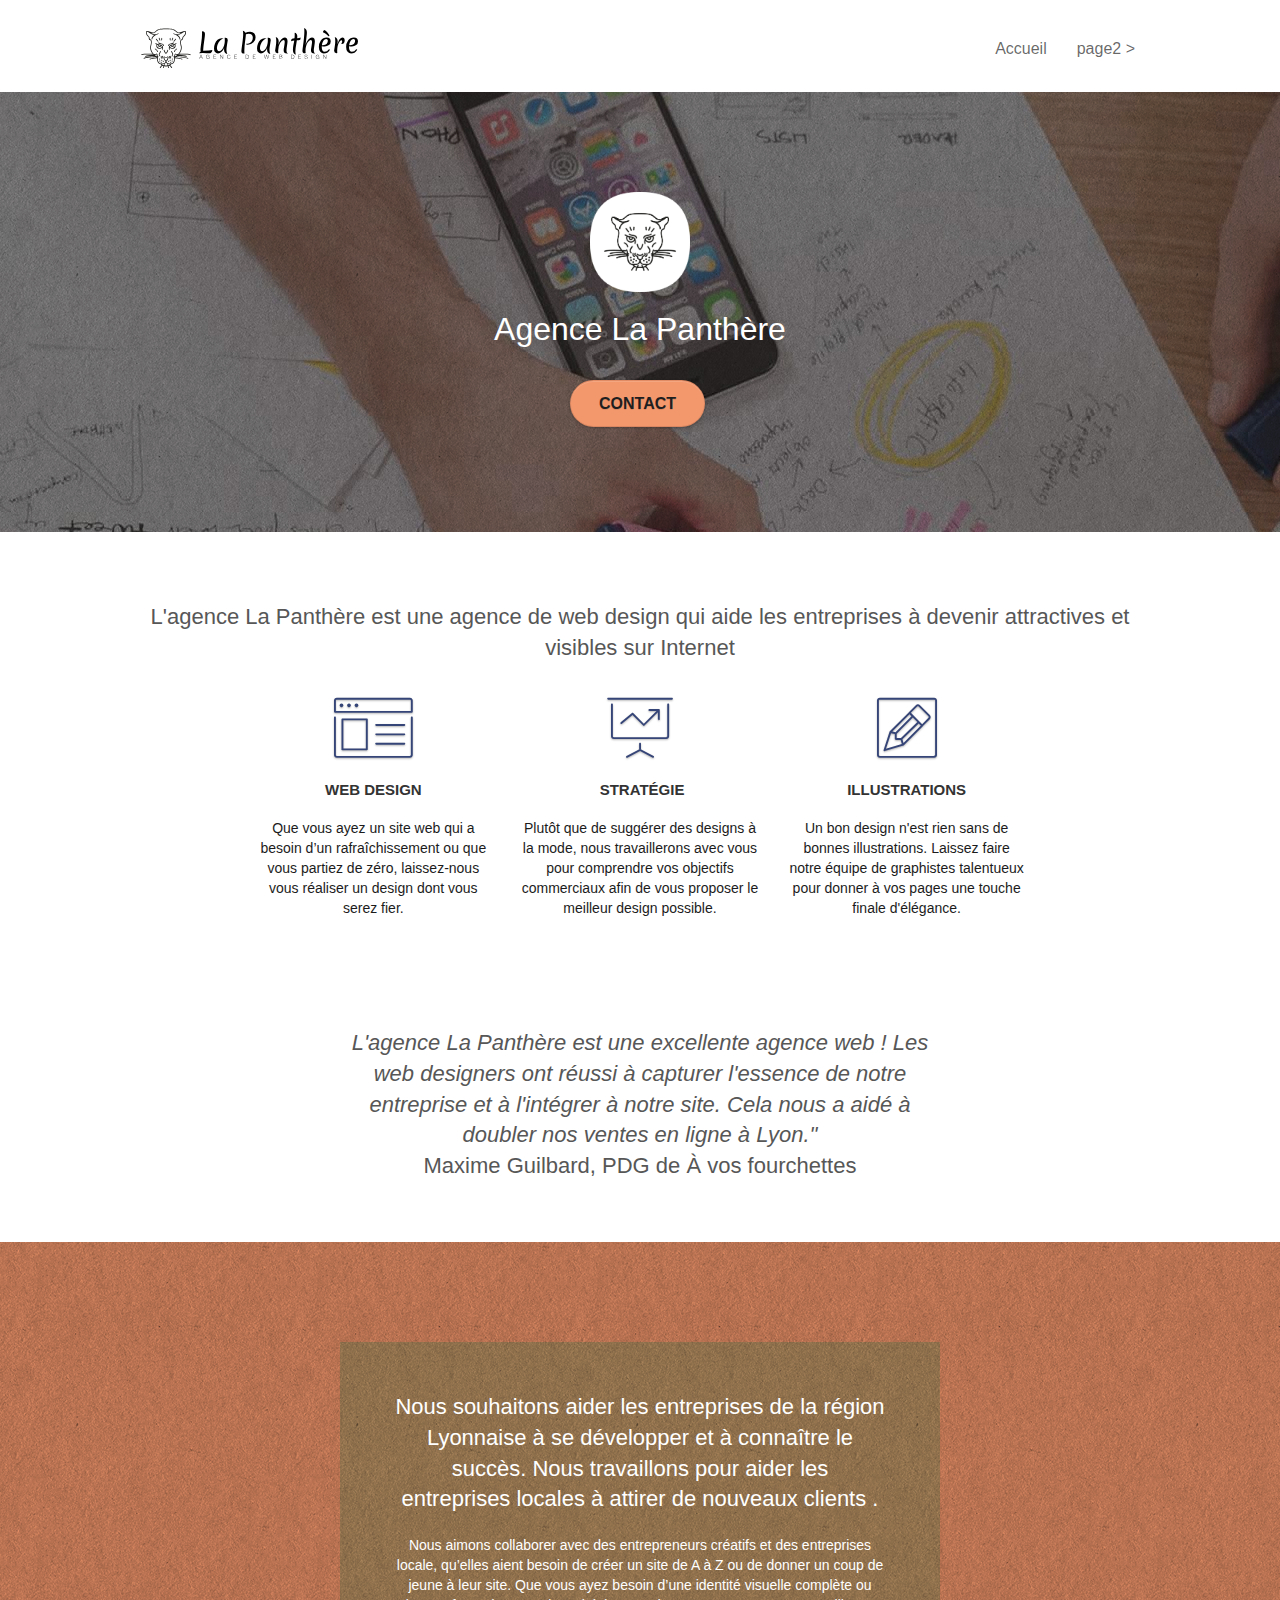
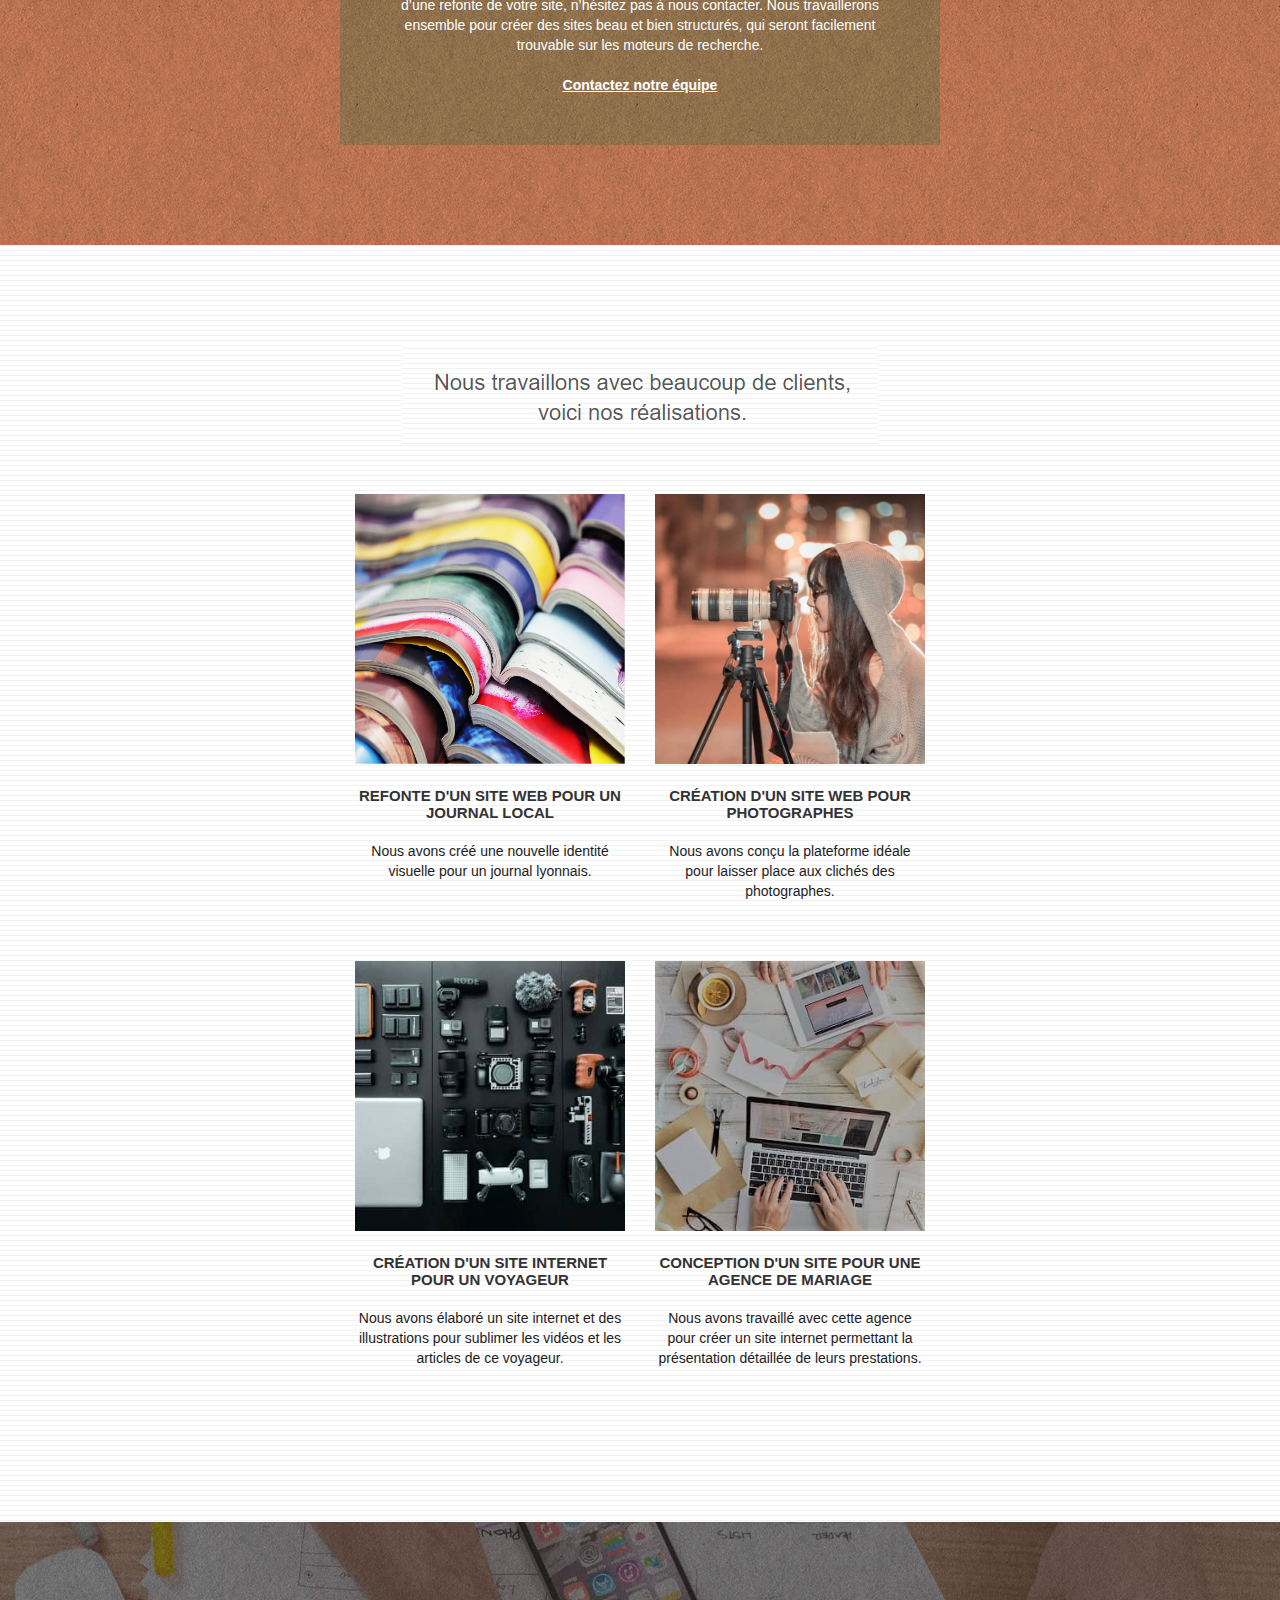
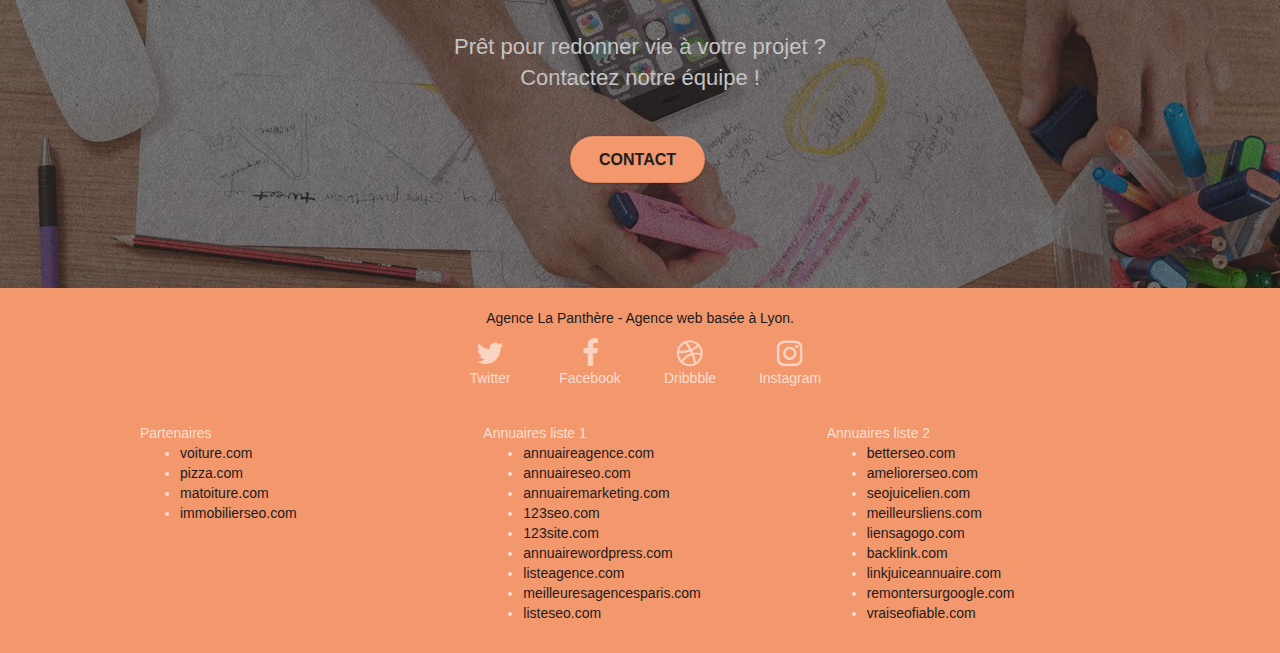
==== index.html @ 0f77b972 "Modification des images en texte" ====
<!doctype html>
<html lang="fr">
<head>
    <meta charset="utf-8">
    <meta name="keywords" content="seo, google, site web, site internet, agence design paris, agence design, agence design,agence design,agence design,agence design,agence design,agence design,agence design,agence design">
    <meta name="description" content="L'agence La Panthère est une entreprise de webdesign situé à Lyon. Nous aidons les entreprises à devenir attractives et à avoir une bonne visibilité sur Internet">
    <meta name="viewport" content="width=device-width, initial-scale=1.0, viewport-fit=cover">
    <link rel="shortcut icon" type="image/png" href="favicon.jpg">
    
	<link rel="stylesheet" type="text/css" href="./css/bootstrap.css">
	<link rel="stylesheet" type="text/css" href="style.css">
	<link rel="stylesheet" type="text/css" href="./css/font-awesome.css">
	<link rel="stylesheet" type="text/css" href="./css/et-line.css">
	
    
	<script src="./js/jquery-2.1.0.js"></script>
	<script src="./js/bootstrap.js"></script>
	<script src="./js/blocs.js"></script>
	<script src="./js/jquery.touchSwipe.js" defer></script>
	<script src="./js/gmaps.js"></script>

    <title>La Panthère, agence de webdesign</title>

    
<!-- Analytics -->
 
<!-- Analytics END -->
    
</head>
<body>
<!-- Principal conteneur -->
<div class="page-container">
    
<!-- bloc-0 -->
<div class="bloc bgc-white l-bloc " id="bloc-0">
	<div class="container bloc-sm">

		<nav class="navbar row">
			<div class="navbar-header">
				<a class="navbar-brand" href="index.html"><img src="img/agence-la-panthere-monochrome.svg" alt="paris web design logo agence web meilleure agence" height="40" /></a>
				<button id="nav-toggle" type="button" class="ui-navbar-toggle navbar-toggle" data-toggle="collapse" data-target=".navbar-1">
					<span class="sr-only">Toggle navigation</span><span class="icon-bar"></span><span class="icon-bar"></span><span class="icon-bar"></span>
				</button>
			</div>
			<div class="collapse navbar-collapse navbar-1 special-dropdown-nav">
				<ul class="site-navigation nav navbar-nav">
					<li>
						<a href="index.html">Accueil</a>
					</li>
					<li>
					</li>
					<li>
						<a href="page2.html">page2 &gt;</a>
					</li>
				</ul>
			</div>
		</nav>
	</div>
</div>
<!-- bloc-0 END -->

<!-- bloc-1-presentation -->
<div class="bloc bgc-dark-slate-blue bg-banniere d-bloc bg-t-edge bloc-bg-texture texture-paper b-parallax" id="bloc-1-hero">
	<div class="container bloc-lg">
		<div class="row tight-width-whitespace">
			<div class="col-sm-12">
				<img src="img/logo.png" class="center-block image-resize-mode" width="100" alt="Agence La Panthère, agence web paris, création logo paris" />
				<h1 class="text-center hero-bloc-text tc-white ">
					Agence La Panthère
				</h1>
				<div class="text-center">
					<a href="page2.html" class="btn btn-lg btn-clean btn-rd cta-hero btn-atomic-tangerine" id="cta-hero">Contact</a>
				</div>
			</div>
		</div>
	</div>
</div>
<!-- bloc-1-presentation END -->

<!-- bloc-2-services -->
<div class="bloc bgc-white l-bloc" id="bloc-2-services">
	<div class="container bloc-md">
		<div class="row">
			<div class="col-sm-12 text-center">
				<h2>L'agence La Panthère est une agence de web design qui aide les entreprises à devenir attractives et visibles sur Internet</h2>
			</div>
		</div>
		<div class="row voffset-lg med-width-whitespace">
			<div class="col-sm-4">
				<div class="text-center">
					<span class="et-icon-browser sm-shadow icon-dark-slate-blue icons icon-lg"></span>
				</div>
				<h3 class="mg-md text-center">
					Web design
				</h3>
				<p class="text-center ">
					Que vous ayez un site web qui a besoin d&rsquo;un rafraîchissement ou que vous partiez de zéro, laissez-nous vous réaliser un design dont vous serez fier.
				</p>
			</div>
			<div class="col-sm-4">
				<div class="text-center">
					<span class="et-icon-presentation sm-shadow icon-dark-slate-blue icons icon-lg"></span>
				</div>
				<h3 class="mg-md text-center">
					&nbsp;Stratégie
				</h3>
				<p class="text-center ">
					Plutôt que de suggérer des designs à la mode, nous travaillerons avec vous pour comprendre vos objectifs commerciaux afin de vous proposer le meilleur design possible.<br>
				</p>
			</div>
			<div class="col-sm-4">
				<div class="text-center">
					<span class="et-icon-edit sm-shadow icon-dark-slate-blue icons icon-lg"></span>
				</div>
				<h3 class="mg-md text-center">
					Illustrations
				</h3>
				<p class="text-center ">
					Un bon design n'est rien sans de bonnes illustrations. Laissez faire notre équipe de graphistes talentueux pour donner à vos pages une touche finale d'élégance.
				</p>
			</div>
		</div>
		<div class="row voffset-lg voffset">
			<div class="col-xs-12 col-md-8 col-md-offset-2 text-center">
				<h2><em>L'agence La Panthère est une excellente agence web ! Les <br />
					web designers ont réussi à capturer l'essence de notre <br />
					entreprise et à l'intégrer à notre site. Cela nous a aidé à <br />
					doubler nos ventes en ligne à Lyon." </em><br />
					Maxime Guilbard, PDG de À vos fourchettes </h2>
			</div>
		</div>
	</div>
</div>
<!-- bloc-2-services END -->

<!-- bloc-3-what-i-do -->
<div class="bloc tc-white bgc-atomic-tangerine bg-presentation d-bloc bloc-bg-texture texture-paper b-parallax" id="bloc-3-what-i-do">
	<div class="container bloc-lg">
		<div class="row tight-width-whitespace black-background">
			<div class="col-sm-12">
				<h2 class="mg-md text-center tc-white">
					Nous souhaitons aider les entreprises de la région Lyonnaise à se développer et à connaître le succès. Nous travaillons pour aider les entreprises locales à attirer de nouveaux clients .<br>
				</h2>
				<p class="text-center white">
					Nous aimons collaborer avec des entrepreneurs créatifs et des entreprises locale, qu’elles aient besoin de créer un site de A à Z ou de donner un coup de jeune à leur site. Que vous ayez besoin d’une identité visuelle complète ou d’une refonte de votre site, n’hésitez pas à nous contacter. Nous travaillerons ensemble pour créer des sites beau et bien structurés, qui seront facilement trouvable sur les moteurs de recherche. <br><br><a class="ltc-white bold-link" href="page2.html">Contactez notre équipe</a><br>
				</p>
			</div>
		</div>
	</div>
</div>
<!-- bloc-3-what-i-do END -->

<!-- bloc-4-portfolio -->
<div class="bloc bgc-white bg-lines-h2-bg bg-repeat l-bloc" id="bloc-4-portfolio">
	<div class="container bloc-lg">
		<div class="row">
			<div class="col-sm-12 text-center">
				<img alt="agence web, agence web paris, web design paris, stratégie web" src="img/title2.png" />
			</div>
		</div>
		<div class="row tight-width-whitespace portfolio-row">
			<div class="col-sm-6">
				<a href="#" data-lightbox="img/1.jpg" data-gallery-id="gallery-1" data-caption="Refonte d'un site web pour un journal local" data-frame="snapshot-lb"><img src="img/1.jpg" alt="paris web design logo agence web meilleure agence et refonte site web journal" class="img-responsive portfolio-thumb" /></a>
				<h3 class="mg-md text-center">
					Refonte d'un site web pour un journal local
				</h3>
				<p class="text-center">
					Nous avons créé une nouvelle identité visuelle pour un journal lyonnais.
				</p>
			</div>
			<div class="col-sm-6">
				<a href="#" data-lightbox="img/2.jpg" data-gallery-id="gallery-1" data-caption="Création d'un site web pour photographes" data-frame="snapshot-lb"><img src="img/2.jpg" class="img-responsive portfolio-thumb" alt="paris web design logo agence web meilleure agence, Création d'un site web pour photographes" /></a>
				<h3 class="mg-md text-center">
					Création d'un site web pour photographes
				</h3>
				<p class="text-center">
					Nous avons conçu la plateforme idéale pour laisser place aux clichés des photographes.
				</p>
			</div>
		</div>
		<div class="row tight-width-whitespace portfolio-row">
			<div class="col-sm-6">
				<a href="#" data-lightbox="img/3.jpg" data-gallery-id="gallery-1" data-caption="Création d'un site internet pour un voyageur" data-frame="snapshot-lb"><img src="img/3.jpg" class="img-responsive portfolio-thumb" alt="paris web design logo agence web meilleure agence, Création d'un site web pour voyageur"/></a>
				<h3 class="mg-md text-center">
					Création d'un site internet pour un voyageur
				</h3>
				<p class="text-center">
					Nous avons élaboré un site internet et des illustrations pour sublimer les vidéos et les articles de ce voyageur.
				</p>
			</div>
			<div class="col-sm-6">
				<a href="#" data-lightbox="img/4.jpg" data-gallery-id="gallery-1" data-caption="Conception d'un site pour une agence de mariage" data-frame="snapshot-lb"><img src="img/4.jpg" class="img-responsive portfolio-thumb" alt="paris web design logo agence web meilleure agence, Création d'un site web pour agence de mariage" /></a>
				<h3 class="mg-md text-center">
					Conception d'un site pour une agence de mariage
				</h3>
				<p class="text-center">
					Nous avons travaillé avec cette agence pour créer un site internet permettant la présentation détaillée de leurs prestations.
				</p>
			</div>
		</div>
	</div>
</div>
<!-- bloc-4-portfolio END -->

<!-- bloc-5-cta -->
<div class="bloc bgc-dark-slate-blue bg-banniere d-bloc bloc-bg-texture texture-paper" id="bloc-5-cta">
	<div class="container bloc-lg">
		<div class="row">
			<h2 class="mg-md text-center tc-white">
				Prêt pour redonner vie à votre projet ?<br>Contactez notre équipe !
			</h2>
			<div class="col-sm-12 text-center">
				<a href="page2.html" class="btn btn-atomic-tangerine btn-clean btn-rd btn-lg cta-hero">Contact</a>
			</div>
		</div>
	</div>
</div>
<!-- bloc-5-cta END -->

<!-- Footer - bloc-8 -->
<div class="bloc bgc-atomic-tangerine d-bloc" id="bloc-8">
	<div class="container bloc-sm">
		<div class="row">
			<div class="col-sm-12">
				<p class="text-center black">
					Agence La Panthère - Agence web basée à Lyon.<br>
				</p>
				<div class="row row-no-gutters social">
					<div class="col-sm-3">
						<div class="text-center">
							<a class="social" href="index.html"><span class="fa fa-twitter icon-md"></span>Twitter</a>
						</div>
					</div>
					<div class="col-sm-3">
						<div class="text-center">
							<a class="social" href="index.html"><span class="fa fa-facebook icon-md"></span>Facebook</a>
						</div>
					</div>
					<div class="col-sm-3">
						<div class="text-center">
							<a class="social" href="index.html"><span class="fa fa-dribbble icon-md"></span>Dribbble</a>
						</div>
					</div>
					<div class="col-sm-3">
						<div class="text-center">
							<a class="social" href="index.html"><span class="fa fa-instagram icon-md"></span>Instagram</a>
						</div>
					</div>
				</div>
				<div class="row">
					<div class="col-sm-4">
						Partenaires
							<ul>
								<li><a href="voiture.com">voiture.com</a></li>
								<li><a href="pizza.com">pizza.com</a></li>
								<li><a href="matoiture.com">matoiture.com</a></li>
								<li><a href="immobilierseo.com">immobilierseo.com</a></li>
							</ul>		
					</div>
					<div class="col-sm-4">
						Annuaires liste 1
						<ul>
							<li><a href="annuaireagence.com">annuaireagence.com</a></li>
							<li><a href="annuaireseo.com">annuaireseo.com</a></li>
							<li><a href="annuairemarketing.com">annuairemarketing.com</a></li>
							<li><a href="123seoture.com">123seo.com</a></li>
							<li><a href="123site.com">123site.com</a></li>
							<li><a href="annuairewordpress.com">annuairewordpress.com</a></li>
							<li><a href="listeagence.com">listeagence.com</a></li>
							<li><a href="meilleuresagencesparis.com">meilleuresagencesparis.com</a></li>
							<li><a href="listeseo.com">listeseo.com</a></li>
						</ul>
					</div>
					<div class="col-sm-4">
						Annuaires liste 2
						<ul>
							<li><a href="betterseo.com">betterseo.com</a></li>
							<li><a href="ameliorerseo.com">ameliorerseo.com</a></li>
							<li><a href="seojuicelien.com">seojuicelien.com</a></li>
							<li><a href="meilleursliens.com">meilleursliens.com</a></li>
							<li><a href="liensagogo.com">liensagogo.com</a></li>
							<li><a href="backlink.com">backlink.com</a></li>
							<li><a href="linkjuiceannuaire.com">linkjuiceannuaire.com</a></li>
							<li><a href="remontersurgoogle.com">remontersurgoogle.com</a></li>
							<li><a href="vraiseofiable.com">vraiseofiable.com</a></li>
						</ul>
					</div>
				</div>
			</div>
		</div>
	</div>
</div>
<!-- Footer - bloc-8 END -->

</div>
<!-- Principal conteneur END -->
    

</body>
</html>
---- style.css ----
body {
    margin: 0;
    padding: 0;
    background: #FFF;
    overflow-x: hidden;
    -webkit-font-smoothing: antialiased;
    -moz-osx-font-smoothing: grayscale;
}

a,
button {
    transition: all .3s ease-in-out;
    outline: none!important;
}

a:hover {
    text-decoration: none;
    cursor: pointer;
}

#page-loading-blocs-notifaction {
    position: fixed;
    top: 0;
    bottom: 0;
    width: 100%;
    z-index: 100000;
    background: #FFFFFF url("img/pageload-spinner.gif") no-repeat center center;
}

.bloc {
    width: 100%;
    clear: both;
    background: 50% 50% no-repeat;
    padding: 0 50px;
    -webkit-background-size: cover;
    -moz-background-size: cover;
    -o-background-size: cover;
    background-size: cover;
    position: relative;
}

.bloc .container {
    padding-left: 0;
    padding-right: 0;
}

.bloc-lg {
    padding: 100px 50px;
}

.bloc-md {
    padding: 50px;
}

.bloc-sm {
    padding: 20px 50px;
}

.bg-center,
.bg-l-edge,
.bg-r-edge,
.bg-t-edge,
.bg-b-edge,
.bg-tl-edge,
.bg-bl-edge,
.bg-tr-edge,
.bg-br-edge,
.bg-repeat {
    -webkit-background-size: auto!important;
    -moz-background-size: auto!important;
    -o-background-size: auto!important;
    background-size: auto!important;
}

.bg-repeat {
    background: repeat;
}

.bg-t-edge {
    background: top no-repeat;
}

.bloc-bg-texture::before {
    content: "";
    background-size: 2px 2px;
    position: absolute;
    top: 0;
    bottom: 0;
    left: 0;
    right: 0;
}

.texture-paper::before {
    background: url("img/texture-paper.png");
    background-size: 280px 280px;
}

.b-parallax {
    background-attachment: fixed;
}

.d-bloc {
    color: rgba(255, 255, 255, .7);
}

.d-bloc button:hover {
    color: rgba(255, 255, 255, .9);
}

.d-bloc .icon-round,
.d-bloc .icon-square,
.d-bloc .icon-rounded,
.d-bloc .icon-semi-rounded-a,
.d-bloc .icon-semi-rounded-b {
    border-color: rgba(255, 255, 255, .9);
}

.d-bloc .divider-h span {
    border-color: rgba(255, 255, 255, .2);
}

.d-bloc .a-btn,
.d-bloc .navbar a,
.d-bloc .navbar-brand,
.d-bloc a .icon-sm,
.d-bloc a .icon-md,
.d-bloc a .icon-lg,
.d-bloc a .icon-xl,
.d-bloc h1 a,
.d-bloc h2 a,
.d-bloc h3 a,
.d-bloc h4 a,
.d-bloc h5 a,
.d-bloc h6 a,
.d-bloc p a {
    color: rgba(255, 255, 255, .6);
}

.d-bloc .a-btn:hover,
.d-bloc .navbar a:hover,
.d-bloc .navbar-brand:hover,
.d-bloc a:hover .icon-sm,
.d-bloc a:hover .icon-md,
.d-bloc a:hover .icon-lg,
.d-bloc a:hover .icon-xl,
.d-bloc h1 a:hover,
.d-bloc h2 a:hover,
.d-bloc h3 a:hover,
.d-bloc h4 a:hover,
.d-bloc h5 a:hover,
.d-bloc h6 a:hover,
.d-bloc p a:hover {
    color: rgba(255, 255, 255, 1);
}

.d-bloc .navbar-toggle .icon-bar {
    background: rgba(255, 255, 255, 1);
}

.d-bloc .btn-wire,
.d-bloc .btn-wire:hover {
    color: rgba(255, 255, 255, 1);
    border-color: rgba(255, 255, 255, 1);
}

.d-bloc .panel {
    color: rgba(0, 0, 0, .5);
}

.d-bloc .panel button:hover {
    color: rgba(0, 0, 0, .7);
}

.d-bloc .panel icon {
    border-color: rgba(0, 0, 0, .7);
}

.d-bloc .panel .divider-h span {
    border-color: rgba(0, 0, 0, .1);
}

.d-bloc .panel .a-btn {
    color: rgba(0, 0, 0, .6);
}

.d-bloc .panel .a-btn:hover {
    color: rgba(0, 0, 0, 1);
}

.d-bloc .panel .btn-wire,
.d-bloc .panel .btn-wire:hover {
    color: rgba(0, 0, 0, .7);
    border-color: rgba(0, 0, 0, .3);
}

.d-bloc .panel,
.l-bloc {
    color: rgba(0, 0, 0, .5);
}

.d-bloc .panel button:hover,
.l-bloc button:hover {
    color: rgba(0, 0, 0, .7);
}

.l-bloc .icon-round,
.l-bloc .icon-square,
.l-bloc .icon-rounded,
.l-bloc .icon-semi-rounded-a,
.l-bloc .icon-semi-rounded-b {
    border-color: rgba(0, 0, 0, .7);
}

.d-bloc .panel .divider-h span,
.l-bloc .divider-h span {
    border-color: rgba(0, 0, 0, .1);
}

.d-bloc .panel .a-btn,
.l-bloc .a-btn,
.l-bloc .navbar a,
.l-bloc .navbar-brand,
.l-bloc a .icon-sm,
.l-bloc a .icon-md,
.l-bloc a .icon-lg,
.l-bloc a .icon-xl,
.l-bloc h1 a,
.l-bloc h2 a,
.l-bloc h3 a,
.l-bloc h4 a,
.l-bloc h5 a,
.l-bloc h6 a,
.l-bloc p a {
    color: rgba(0, 0, 0, .6);
}

.d-bloc .panel .a-btn:hover,
.l-bloc .a-btn:hover,
.l-bloc .navbar a:hover,
.l-bloc .navbar-brand:hover,
.l-bloc a:hover .icon-sm,
.l-bloc a:hover .icon-md,
.l-bloc a:hover .icon-lg,
.l-bloc a:hover .icon-xl,
.l-bloc h1 a:hover,
.l-bloc h2 a:hover,
.l-bloc h3 a:hover,
.l-bloc h4 a:hover,
.l-bloc h5 a:hover,
.l-bloc h6 a:hover,
.l-bloc p a:hover {
    color: rgba(0, 0, 0, 1);
}

.l-bloc .navbar-toggle .icon-bar {
    color: rgba(0, 0, 0, .6);
}

.d-bloc .panel .btn-wire,
.d-bloc .panel .btn-wire:hover,
.l-bloc .btn-wire,
.l-bloc .btn-wire:hover {
    color: rgba(0, 0, 0, .7);
    border-color: rgba(0, 0, 0, .3);
}

.voffset {
    margin-top: 30px;
}

.voffset-lg {
    margin-top: 80px;
}

.row-no-gutters {
    margin-right: 0;
    margin-left: 0;
}

.row.row-no-gutters > [class^="col-"],
.row.row-no-gutters > [class*=" col-"] {
    padding-right: 0;
    padding-left: 0;
}

#bloc-1-hero h1 {
    font-size: 32px;
}

.navbar {
    margin-bottom: 0;
    z-index: 1;
}

.navbar-brand {
    height: auto;
    padding: 3px 15px;
    font-size: 25px;
    font-weight: normal;
    font-weight: 600;
    line-height: 44px;
}

.navbar-brand img {
    max-height: 200px;
    margin: 0 5px 0 0;
    display: inline;
}

.navbar-brand img[src$=svg] {
    min-width: 100px;
}

.nav-center .navbar-brand img {
    margin: 0;
}

.navbar .nav {
    padding-top: 2px;
    margin-right: -16px;
    float: right;
    z-index: 1;
}

.nav > li {
    float: left;
    margin-top: 4px;
    font-size: 16px;
}

.navbar-nav .open .dropdown-menu > li > a {
    text-align: inherit;
}

.nav > li a:hover,
.nav > li a:focus {
    background: transparent;
}

.navbar-toggle {
    margin: 10px 10px 0 0;
    border: 0px;
}

.navbar-toggle:hover {
    background: transparent!important;
}

.navbar-toggle .icon-bar {
    background-color: rgba(0, 0, 0, .5);
    width: 26px;
}

.nav-invert .navbar .nav {
    float: left;
}

.nav-invert .navbar-header,
.nav-invert .navbar-brand {
    float: right;
    position: relative;
    z-index: 2;
}

@media (min-width: 768px) {
    .site-navigation {
        position: absolute;
        top: 50%;
        right: 20px;
        transform: translate(0, -50%);
        -webkit-transform: translateY(-50%);
    }
    .nav > li .dropdown-menu a,
    .nav > li .dropdown-menu a:hover {
        color: #484848;
    }
    .nav-invert .site-navigation {
        left: 0;
        right: 0;
    }
    .nav-center {
        text-align: center;
    }
    .nav-center .navbar-header {
        width: 100%;
    }
    .nav-center .navbar-header,
    .nav-center .navbar-brand,
    .nav-center .nav > li {
        float: none;
        display: inline-block;
    }
    .nav-center .site-navigation {
        position: relative;
        width: 100%;
        right: 0;
        margin-right: 0px;
        margin-top: 20px;
    }
    .nav-center.mini-nav .navbar-toggle {
        float: none;
        margin: 10px auto 0;
    }
}

.nav > li > .dropdown a {
    background: none!important;
    display: block;
    padding: 14px 15px;
}

nav .caret {
    margin: 0 5px;
}

.dropdown-menu .dropdown-menu {
    top: -8px;
    left: 100%;
}

.dropdown-menu .dropmenu-flow-right {
    top: 100%;
    left: 0;
    margin-left: -1px;
    border-top-left-radius: 0;
    border-top-right-radius: 0;
}

.dropdown-menu .dropdown span {
    border: 4px solid black;
    border-top-color: transparent;
    border-right-color: transparent;
    border-bottom-color: transparent;
    margin: 6px -5px 0 0!important;
    float: right;
}

.mg-md {
    margin-top: 10px;
    margin-bottom: 20px;
}

.mg-lg {
    margin-top: 10px;
    margin-bottom: 40px;
}

.btn {
    margin: 0 5px 5px 0;
}

.btn.pull-right {
    margin: 0 0 5px 5px;
}

.btn-d,
.btn-d:hover,
.btn-d:focus {
    color: #FFF;
    background: rgba(0, 0, 0, .3);
}

button {
    outline: none!important;
}

.btn-rd {
    border-radius: 40px;
}

.btn-clean {
    border: 1px solid rgba(0, 0, 0, .08);
    border-bottom-color: rgba(0, 0, 0, .1);
    text-shadow: 0 1px 0 rgba(0, 0, 1, .1);
    box-shadow: 0 1px 3px rgba(0, 0, 1, .25), inset 0 1px 0 0 rgba(255, 255, 255, .15);
}

.icon-md {
    font-size: 30px!important;
}

.icon-lg {
    font-size: 60px!important;
}

.sm-shadow {
    text-shadow: 0 1px 2px rgba(0, 0, 0, .3);
}

.panel-sq,
.panel-sq .panel-heading,
.panel-sq .panel-footer {
    border-radius: 0;
}

.panel-rd {
    border-radius: 30px;
}

.panel-rd .panel-heading {
    border-radius: 29px 29px 0 0;
}

.panel-rd .panel-footer {
    border-radius: 0 0 29px 29px;
}

.form-control {
    border-color: rgba(0, 0, 0, .1);
    box-shadow: none;
}

.scrollToTop {
    width: 40px;
    height: 40px;
    position: fixed;
    bottom: 20px;
    right: 20px;
    opacity: 0;
    z-index: 500;
    transition: all .3s ease-in-out;
}

.scrollToTop span {
    margin-top: 6px;
}

.showScrollTop {
    font-size: 14px;
    opacity: 1;
}

a[data-lightbox] {
    position: relative;
    display: block;
    text-align: center;
}

a[data-lightbox]:hover::before {
    content: "+";
    font-family: "HelveticaNeue-Light", "Helvetica Neue Light", "Helvetica Neue", Helvetica, Arial;
    font-size: 32px;
    width: 50px;
    height: 50px;
    margin-left: -25px;
    border-radius: 50%;
    background: rgba(0, 0, 0, .6);
    color: #FFF;
    font-weight: 100;
    z-index: 1;
    position: absolute;
    top: 50%;
    transform: translateY(-50%);
    -webkit-transform: translateY(-50%);
}

a[data-lightbox]:hover img {
    opacity: 0.6;
    -webkit-animation-fill-mode: none;
    animation-fill-mode: none;
}

#lightbox-modal {
    display: flex;
    align-items: center;
}

#lightbox-modal .modal-dialog {
    width: 90%;
    max-width: 900px;
    margin: 0 auto 0;
}

#lightbox-modal .modal-dialog img {
    max-height: 90vh;
    margin: 0 auto;
}

.lightbox-caption {
    padding: 20px;
    color: #FFF;
    background: rgba(0, 0, 0, .5);
    position: absolute;
    left: 15px;
    right: 15px;
    bottom: 5px;
}

.close-lightbox {
    color: #FFF;
    font-size: 30px;
    position: absolute;
    top: 20px;
    right: 20px;
    z-index: 20;
    background: rgba(0, 0, 0, .5);
    border: none;
    line-height: 30px;
    padding: 0 9px 5px;
    opacity: 0.3;
}

.close-lightbox:hover,
.next-lightbox:hover,
.prev-lightbox:hover {
    opacity: 1.0;
    color: #FFF;
}

.next-lightbox,
.prev-lightbox {
    font-size: 20px;
    color: rgba(255, 255, 255, .9);
    background: rgba(0, 0, 0, .5);
    transition: all .2s ease-in-out;
    position: absolute;
    top: 45%;
    z-index: 1;
    opacity: 0.4;
}

.next-lightbox {
    padding: 6px 8px 1px 13px;
    right: 25px;
}

.prev-lightbox {
    padding: 6px 13px 1px 10px;
    left: 25px;
}

.snapshot-lb .modal-body {
    padding-bottom: 45px;
}

.snapshot-lb .lightbox-caption {
    padding: 0;
    color: rgba(0, 0, 0, .5);
    background: none;
}

h1,
h2,
h3,
h4,
h5,
h6,
label,
.btn {
    font-family: "helvetica";
    font-weight: 400;
    color: #575757!important;
}
a, p {
    color: #1C1C1C;
}

.container {
    max-width: 1000px;
}

.hero-bloc-text {
    font-size: 38px;
}

.hero-bloc-text-sub {
    font-size: 36px;
}

.statement-bloc-text {
    line-height: 26px;
    font-style: italic;
    font-size: 20px;
    text-align: center;
    font-weight: lighter;
    max-width: 520px;
    margin: auto auto auto auto;
}

p {
    font-size: 14px;
}

.tight-width-whitespace {
    max-width: 600px;
    margin: auto auto auto auto;
}

.h1 {
    font-size: 20px;
    font-family: "Open Sans";
}

.cta-hero {
    margin-top: 22px;
    color: #FFFFFF!important;
    text-transform: uppercase;
    padding: 12px 28px 12px 28px;
    font-size: 16px;
    font-weight: 700;
}

.social {
    max-width: 400px;
    margin: auto auto 35px auto;
    color: rgba(255, 255, 255, .7);
}

h2 {
    font-size: 22px;
    line-height: 1.4em;
}

h3 {
    font-size: 15px;
    text-transform: uppercase;
    font-weight: 700;
    color: #333333!important;
}

.med-width-whitespace {
    max-width: 800px;
    margin: auto auto auto auto;
    box-shadow: 0px 0px 0px #000000;
}

h1 {
    color: #333333!important;
}

h4 {
    color: #333333!important;
}

.icons {
    margin-bottom: 14px;
    margin-top: 24px;
}

.white {
    color: #FFFFFF!important;
}

.portfolio-thumb {
    margin-bottom: 24px;
}

.portfolio-row {
    margin-bottom: 44px;
    margin-top: 50px;
}

.avatar {
    box-shadow: 0px 4px 9px rgba(0, 0, 0, 0.3);
}

.black-background {
    background-color: rgba(165, 147, 99, 0.7);
    padding: 40px 40px 40px 40px;
}

.bold-link {
    font-weight: 900;
    text-decoration: underline!important;
}

.bgc-white {
    background-color: #FFFFFF;
}

.bgc-dark-slate-blue {
    background-color: #364577;
}

.bgc-atomic-tangerine {
    background-color: #F3976C;
}

.tc-white {
    color: #FFFFFF!important;
}

.btn-atomic-tangerine {
    background: #F3976C;
    color: #1F1F1F!important;
}

.btn-atomic-tangerine:hover {
    background: #874628!important;
    color: #FFFFFF!important;
}

.ltc-white {
    color: #FFFFFF!important;
}

.ltc-white:hover {
    color: #cccccc!important;
}

.ltc-atomic-tangerine {
    color: #F3976C!important;
}

.ltc-atomic-tangerine:hover {
    color: #c27956!important;
}

.icon-dark-slate-blue {
    color: #364577!important;
    border-color: #364577!important;
}

.bg-dots-bg {
    background-image: url("img/dots-bg.png");
}

.bg-lines-h2-bg {
    background-image: url("img/lines-h2-bg.png");
}

.bg-banniere {
    background-image: url("img/agence-la-panthere.jpg");
}

.bg-presentation {
    background-image: url("img/image-de-presentation.jpg");
}

@media (max-width: 1024px) {
    .bloc {
        padding-left: 20px;
        padding-right: 20px;
    }
    .bloc.full-width-bloc,
    .bloc-tile-2.full-width-bloc .container,
    .bloc-tile-3.full-width-bloc .container,
    .bloc-tile-4.full-width-bloc .container {
        padding-left: 0;
        padding-right: 0;
    }
}

@media (max-width: 992px) and (min-width: 768px) {
    .navbar .nav {
        max-width: 80%
    }
    .nav-center.navbar .nav {
        max-width: 100%
    }
}

@media only screen and (min-device-width: 768px) and (max-device-width: 1024px) and (orientation: landscape) {
    .b-parallax {
        background-attachment: scroll;
    }
}

@media only screen and (min-device-width: 1024px) and (max-device-width: 1366px) and (-webkit-min-device-pixel-ratio: 1.5) {
    .b-parallax {
        background-attachment: scroll;
    }
}

@media (max-width: 991px) {
    .container {
        width: 100%;
    }
    .b-parallax {
        background-attachment: scroll;
    }
    .page-container,
    #hero-bloc {
        overflow-x: hidden;
        position: relative;
    }
    .bloc {
        padding-left: constant(safe-area-inset-left);
        padding-right: constant(safe-area-inset-right);
    }
    .bloc-group,
    .bloc-group .bloc {
        display: block;
        width: 100%;
    }
    .bloc-fill-screen .fill-bloc-top-edge,
    .bloc-fill-screen .fill-bloc-bottom-edge {
        padding: 0 20px;
        padding-left: constant(safe-area-inset-left);
        padding-right: constant(safe-area-inset-right);
    }
}

@media (max-width: 767px) {
    .page-container {
        overflow-x: hidden;
        position: relative;
    }
    h1,
    h2,
    h3,
    h4,
    h5,
    h6,
    p,
    #disqus_thread {
        padding-left: 10px!important;
        padding-right: 10px!important;
    }
    .b-parallax {
        background-attachment: scroll;
    }
    .navbar .nav {
        padding-top: 0;
        border-top: 1px solid rgba(0, 0, 0, .2);
        float: none!important;
    }
    .navbar.row {
        margin-left: 0;
        margin-right: 0;
    }
    .site-navigation {
        position: inherit;
        transform: none;
        -webkit-transform: none;
        -ms-transform: none;
    }
    .nav > li {
        margin-top: 0;
        border-bottom: 1px solid rgba(0, 0, 0, .1);
        background: rgba(0, 0, 0, .05);
        text-align: left;
        padding-left: 15px;
        width: 100%;
    }
    .nav > li:hover {
        background: rgba(0, 0, 0, .08);
    }
    .dropdown .dropdown a .caret {
        float: none;
        margin: 5px 0 0 10px!important;
        border: 4px solid black;
        border-bottom-color: transparent;
        border-right-color: transparent;
        border-left-color: transparent;
    }
    #hero-bloc .navbar .nav {
        background: rgba(0, 0, 0, .8);
    }
    #hero-bloc .navbar .nav a {
        color: rgba(255, 255, 255, .6);
    }
    .hero {
        padding: 50px 0;
    }
    .hero-nav {
        left: -1px;
        right: -1px;
    }
    .navbar-collapse {
        padding: 0;
        overflow-x: hidden;
        -webkit-box-shadow: none;
        box-shadow: none;
    }
    .navbar-brand img {
        max-height: 40px;
        width: auto;
    }
    .nav-invert .navbar-header {
        float: none;
        width: 100%;
    }
    .nav-invert .navbar-toggle {
        float: left;
        margin-left: 10px;
    }
    .bloc {
        padding-left: 0;
        padding-right: 0;
    }
    .bloc-xxl,
    .bloc-xl,
    .bloc-lg {
        padding: 40px 0;
    }
    .bloc-sm,
    .bloc-md {
        padding-left: 0;
        padding-right: 0;
    }
    .bloc-tile-2 .container,
    .bloc-tile-3 .container,
    .bloc-tile-4 .container,
    .bloc-fill-screen .fill-bloc-top-edge,
    .bloc-fill-screen .fill-bloc-bottom-edge {
        padding-left: 0;
        padding-right: 0;
    }
    .a-block {
        padding: 0 10px;
    }
    .btn-dwn {
        display: none;
    }
    .voffset {
        margin-top: 5px;
    }
    .voffset-md {
        margin-top: 20px;
    }
    .voffset-lg {
        margin-top: 30px;
    }
    form {
        padding: 5px;
    }
    .close-lightbox {
        display: inline-block;
    }
    .blocsapp-device-iphone5 {
        background-size: 216px 425px;
        padding-top: 60px;
        width: 216px;
        height: 425px;
    }
    .blocsapp-device-iphone5 img {
        width: 180px;
        height: 320px;
    }  
}

@media (max-width: 400px) {
    .bloc {
        padding-left: 0;
        padding-right: 0;
    }
}

@media (max-width: 767px) {
    .bloc-mob-center-text {
        text-align: center;
    }
}
---- css/et-line.css ----
@font-face {
    font-family: et-line;
    src: url(../fonts/et-line.eot);
    src: url(../fonts/et-line.eot?#iefix) format('embedded-opentype'), url(../fonts/et-line.woff) format('woff'), url(../fonts/et-line.ttf) format('truetype'), url(../fonts/et-line.svg#et-line) format('svg');
    font-weight: 400;
    font-style: normal
}

.et-icon-adjustments,
.et-icon-alarmclock,
.et-icon-anchor,
.et-icon-aperture,
.et-icon-attachment,
.et-icon-bargraph,
.et-icon-basket,
.et-icon-beaker,
.et-icon-bike,
.et-icon-book-open,
.et-icon-briefcase,
.et-icon-browser,
.et-icon-calendar,
.et-icon-camera,
.et-icon-caution,
.et-icon-chat,
.et-icon-circle-compass,
.et-icon-clipboard,
.et-icon-clock,
.et-icon-cloud,
.et-icon-compass,
.et-icon-desktop,
.et-icon-dial,
.et-icon-document,
.et-icon-documents,
.et-icon-download,
.et-icon-dribbble,
.et-icon-edit,
.et-icon-envelope,
.et-icon-expand,
.et-icon-facebook,
.et-icon-flag,
.et-icon-focus,
.et-icon-gears,
.et-icon-genius,
.et-icon-gift,
.et-icon-global,
.et-icon-globe,
.et-icon-googleplus,
.et-icon-grid,
.et-icon-happy,
.et-icon-hazardous,
.et-icon-heart,
.et-icon-hotairballoon,
.et-icon-hourglass,
.et-icon-key,
.et-icon-laptop,
.et-icon-layers,
.et-icon-lifesaver,
.et-icon-lightbulb,
.et-icon-linegraph,
.et-icon-linkedin,
.et-icon-lock,
.et-icon-magnifying-glass,
.et-icon-map,
.et-icon-map-pin,
.et-icon-megaphone,
.et-icon-mic,
.et-icon-mobile,
.et-icon-newspaper,
.et-icon-notebook,
.et-icon-paintbrush,
.et-icon-paperclip,
.et-icon-pencil,
.et-icon-phone,
.et-icon-picture,
.et-icon-pictures,
.et-icon-piechart,
.et-icon-presentation,
.et-icon-pricetags,
.et-icon-printer,
.et-icon-profile-female,
.et-icon-profile-male,
.et-icon-puzzle,
.et-icon-quote,
.et-icon-recycle,
.et-icon-refresh,
.et-icon-ribbon,
.et-icon-rss,
.et-icon-sad,
.et-icon-scissors,
.et-icon-scope,
.et-icon-search,
.et-icon-shield,
.et-icon-speedometer,
.et-icon-strategy,
.et-icon-streetsign,
.et-icon-tablet,
.et-icon-target,
.et-icon-telescope,
.et-icon-toolbox,
.et-icon-tools,
.et-icon-tools-2,
.et-icon-trophy,
.et-icon-tumblr,
.et-icon-twitter,
.et-icon-upload,
.et-icon-video,
.et-icon-wallet,
.et-icon-wine {
    font-family: et-line;
    speak: none;
    font-style: normal;
    font-weight: 400;
    font-variant: normal;
    text-transform: none;
    line-height: 1;
    -webkit-font-smoothing: antialiased;
    -moz-osx-font-smoothing: grayscale;
    display: inline-block
}

.et-icon-mobile:before {
    content: "\e000"
}

.et-icon-laptop:before {
    content: "\e001"
}

.et-icon-desktop:before {
    content: "\e002"
}

.et-icon-tablet:before {
    content: "\e003"
}

.et-icon-phone:before {
    content: "\e004"
}

.et-icon-document:before {
    content: "\e005"
}

.et-icon-documents:before {
    content: "\e006"
}

.et-icon-search:before {
    content: "\e007"
}

.et-icon-clipboard:before {
    content: "\e008"
}

.et-icon-newspaper:before {
    content: "\e009"
}

.et-icon-notebook:before {
    content: "\e00a"
}

.et-icon-book-open:before {
    content: "\e00b"
}

.et-icon-browser:before {
    content: "\e00c"
}

.et-icon-calendar:before {
    content: "\e00d"
}

.et-icon-presentation:before {
    content: "\e00e"
}

.et-icon-picture:before {
    content: "\e00f"
}

.et-icon-pictures:before {
    content: "\e010"
}

.et-icon-video:before {
    content: "\e011"
}

.et-icon-camera:before {
    content: "\e012"
}

.et-icon-printer:before {
    content: "\e013"
}

.et-icon-toolbox:before {
    content: "\e014"
}

.et-icon-briefcase:before {
    content: "\e015"
}

.et-icon-wallet:before {
    content: "\e016"
}

.et-icon-gift:before {
    content: "\e017"
}

.et-icon-bargraph:before {
    content: "\e018"
}

.et-icon-grid:before {
    content: "\e019"
}

.et-icon-expand:before {
    content: "\e01a"
}

.et-icon-focus:before {
    content: "\e01b"
}

.et-icon-edit:before {
    content: "\e01c"
}

.et-icon-adjustments:before {
    content: "\e01d"
}

.et-icon-ribbon:before {
    content: "\e01e"
}

.et-icon-hourglass:before {
    content: "\e01f"
}

.et-icon-lock:before {
    content: "\e020"
}

.et-icon-megaphone:before {
    content: "\e021"
}

.et-icon-shield:before {
    content: "\e022"
}

.et-icon-trophy:before {
    content: "\e023"
}

.et-icon-flag:before {
    content: "\e024"
}

.et-icon-map:before {
    content: "\e025"
}

.et-icon-puzzle:before {
    content: "\e026"
}

.et-icon-basket:before {
    content: "\e027"
}

.et-icon-envelope:before {
    content: "\e028"
}

.et-icon-streetsign:before {
    content: "\e029"
}

.et-icon-telescope:before {
    content: "\e02a"
}

.et-icon-gears:before {
    content: "\e02b"
}

.et-icon-key:before {
    content: "\e02c"
}

.et-icon-paperclip:before {
    content: "\e02d"
}

.et-icon-attachment:before {
    content: "\e02e"
}

.et-icon-pricetags:before {
    content: "\e02f"
}

.et-icon-lightbulb:before {
    content: "\e030"
}

.et-icon-layers:before {
    content: "\e031"
}

.et-icon-pencil:before {
    content: "\e032"
}

.et-icon-tools:before {
    content: "\e033"
}

.et-icon-tools-2:before {
    content: "\e034"
}

.et-icon-scissors:before {
    content: "\e035"
}

.et-icon-paintbrush:before {
    content: "\e036"
}

.et-icon-magnifying-glass:before {
    content: "\e037"
}

.et-icon-circle-compass:before {
    content: "\e038"
}

.et-icon-linegraph:before {
    content: "\e039"
}

.et-icon-mic:before {
    content: "\e03a"
}

.et-icon-strategy:before {
    content: "\e03b"
}

.et-icon-beaker:before {
    content: "\e03c"
}

.et-icon-caution:before {
    content: "\e03d"
}

.et-icon-recycle:before {
    content: "\e03e"
}

.et-icon-anchor:before {
    content: "\e03f"
}

.et-icon-profile-male:before {
    content: "\e040"
}

.et-icon-profile-female:before {
    content: "\e041"
}

.et-icon-bike:before {
    content: "\e042"
}

.et-icon-wine:before {
    content: "\e043"
}

.et-icon-hotairballoon:before {
    content: "\e044"
}

.et-icon-globe:before {
    content: "\e045"
}

.et-icon-genius:before {
    content: "\e046"
}

.et-icon-map-pin:before {
    content: "\e047"
}

.et-icon-dial:before {
    content: "\e048"
}

.et-icon-chat:before {
    content: "\e049"
}

.et-icon-heart:before {
    content: "\e04a"
}

.et-icon-cloud:before {
    content: "\e04b"
}

.et-icon-upload:before {
    content: "\e04c"
}

.et-icon-download:before {
    content: "\e04d"
}

.et-icon-target:before {
    content: "\e04e"
}

.et-icon-hazardous:before {
    content: "\e04f"
}

.et-icon-piechart:before {
    content: "\e050"
}

.et-icon-speedometer:before {
    content: "\e051"
}

.et-icon-global:before {
    content: "\e052"
}

.et-icon-compass:before {
    content: "\e053"
}

.et-icon-lifesaver:before {
    content: "\e054"
}

.et-icon-clock:before {
    content: "\e055"
}

.et-icon-aperture:before {
    content: "\e056"
}

.et-icon-quote:before {
    content: "\e057"
}

.et-icon-scope:before {
    content: "\e058"
}

.et-icon-alarmclock:before {
    content: "\e059"
}

.et-icon-refresh:before {
    content: "\e05a"
}

.et-icon-happy:before {
    content: "\e05b"
}

.et-icon-sad:before {
    content: "\e05c"
}

.et-icon-facebook:before {
    content: "\e05d"
}

.et-icon-twitter:before {
    content: "\e05e"
}

.et-icon-googleplus:before {
    content: "\e05f"
}

.et-icon-rss:before {
    content: "\e060"
}

.et-icon-tumblr:before {
    content: "\e061"
}

.et-icon-linkedin:before {
    content: "\e062"
}

.et-icon-dribbble:before {
    content: "\e063"
}
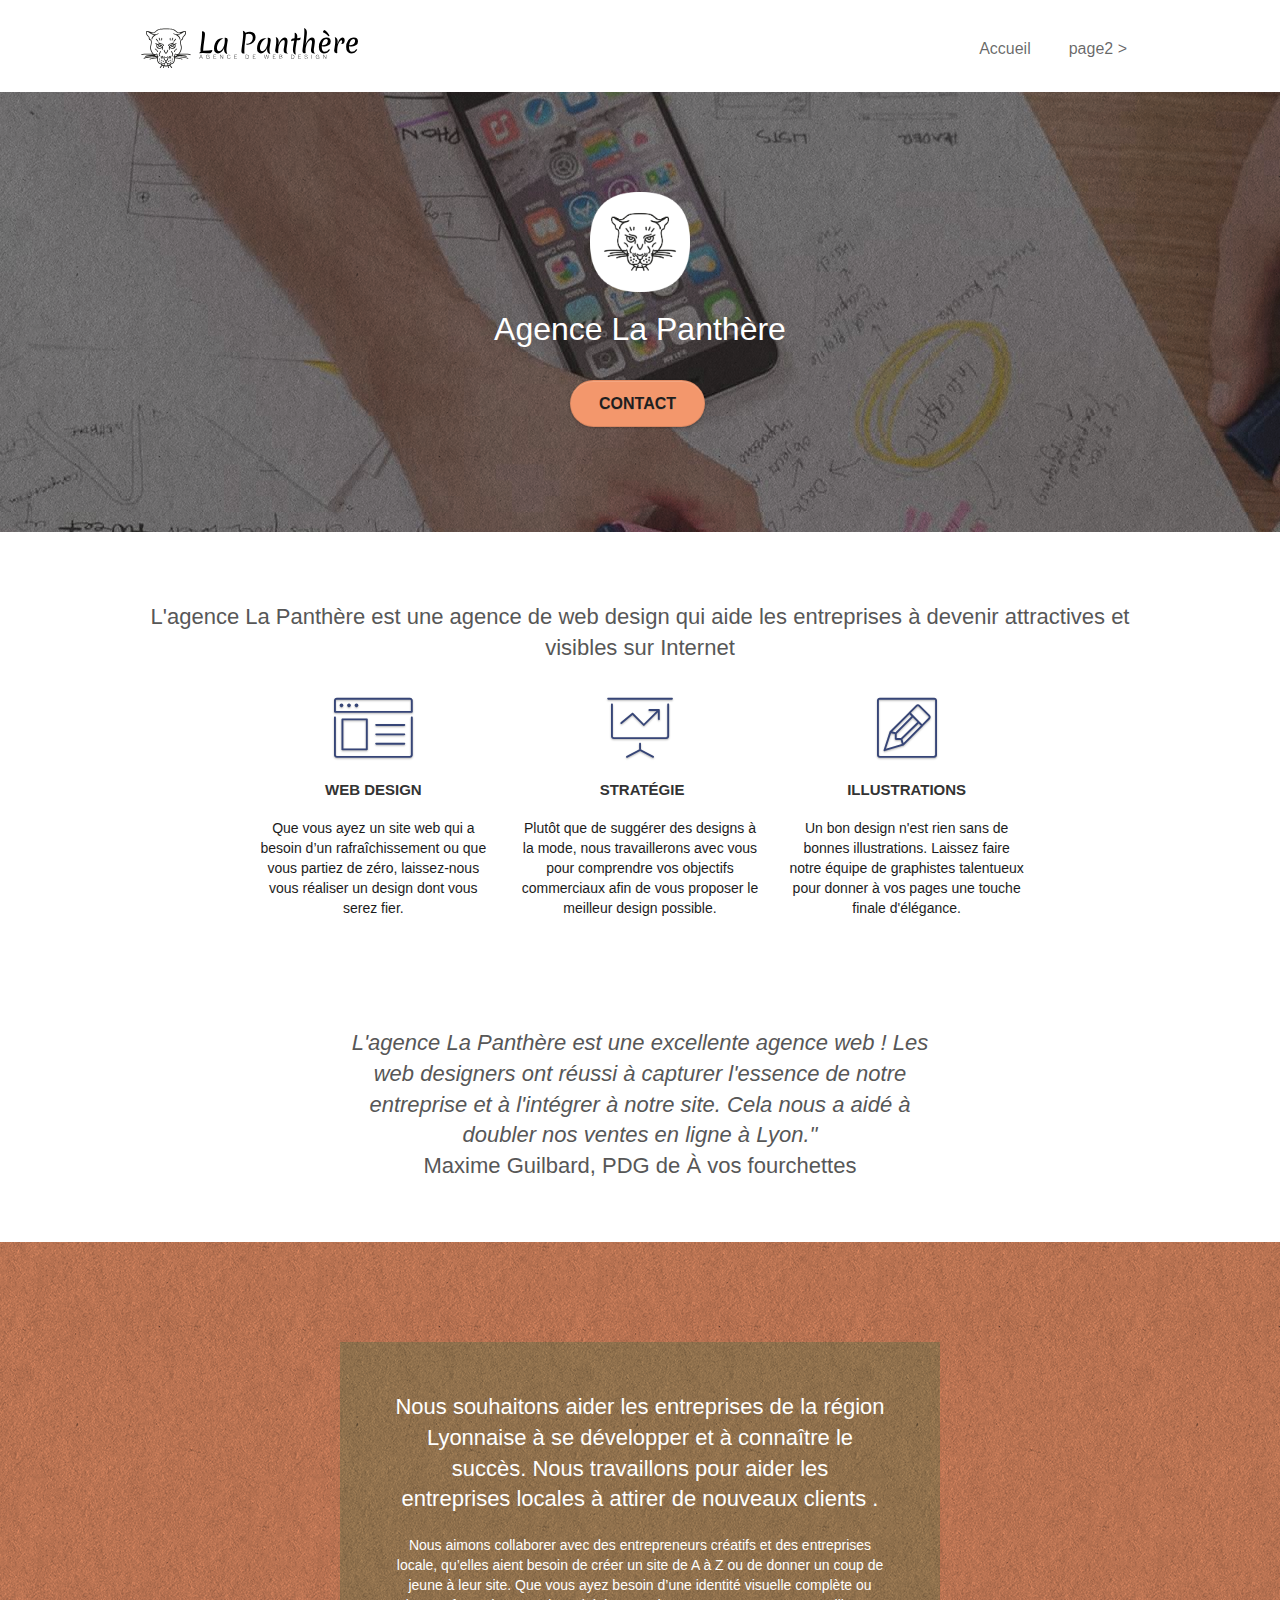
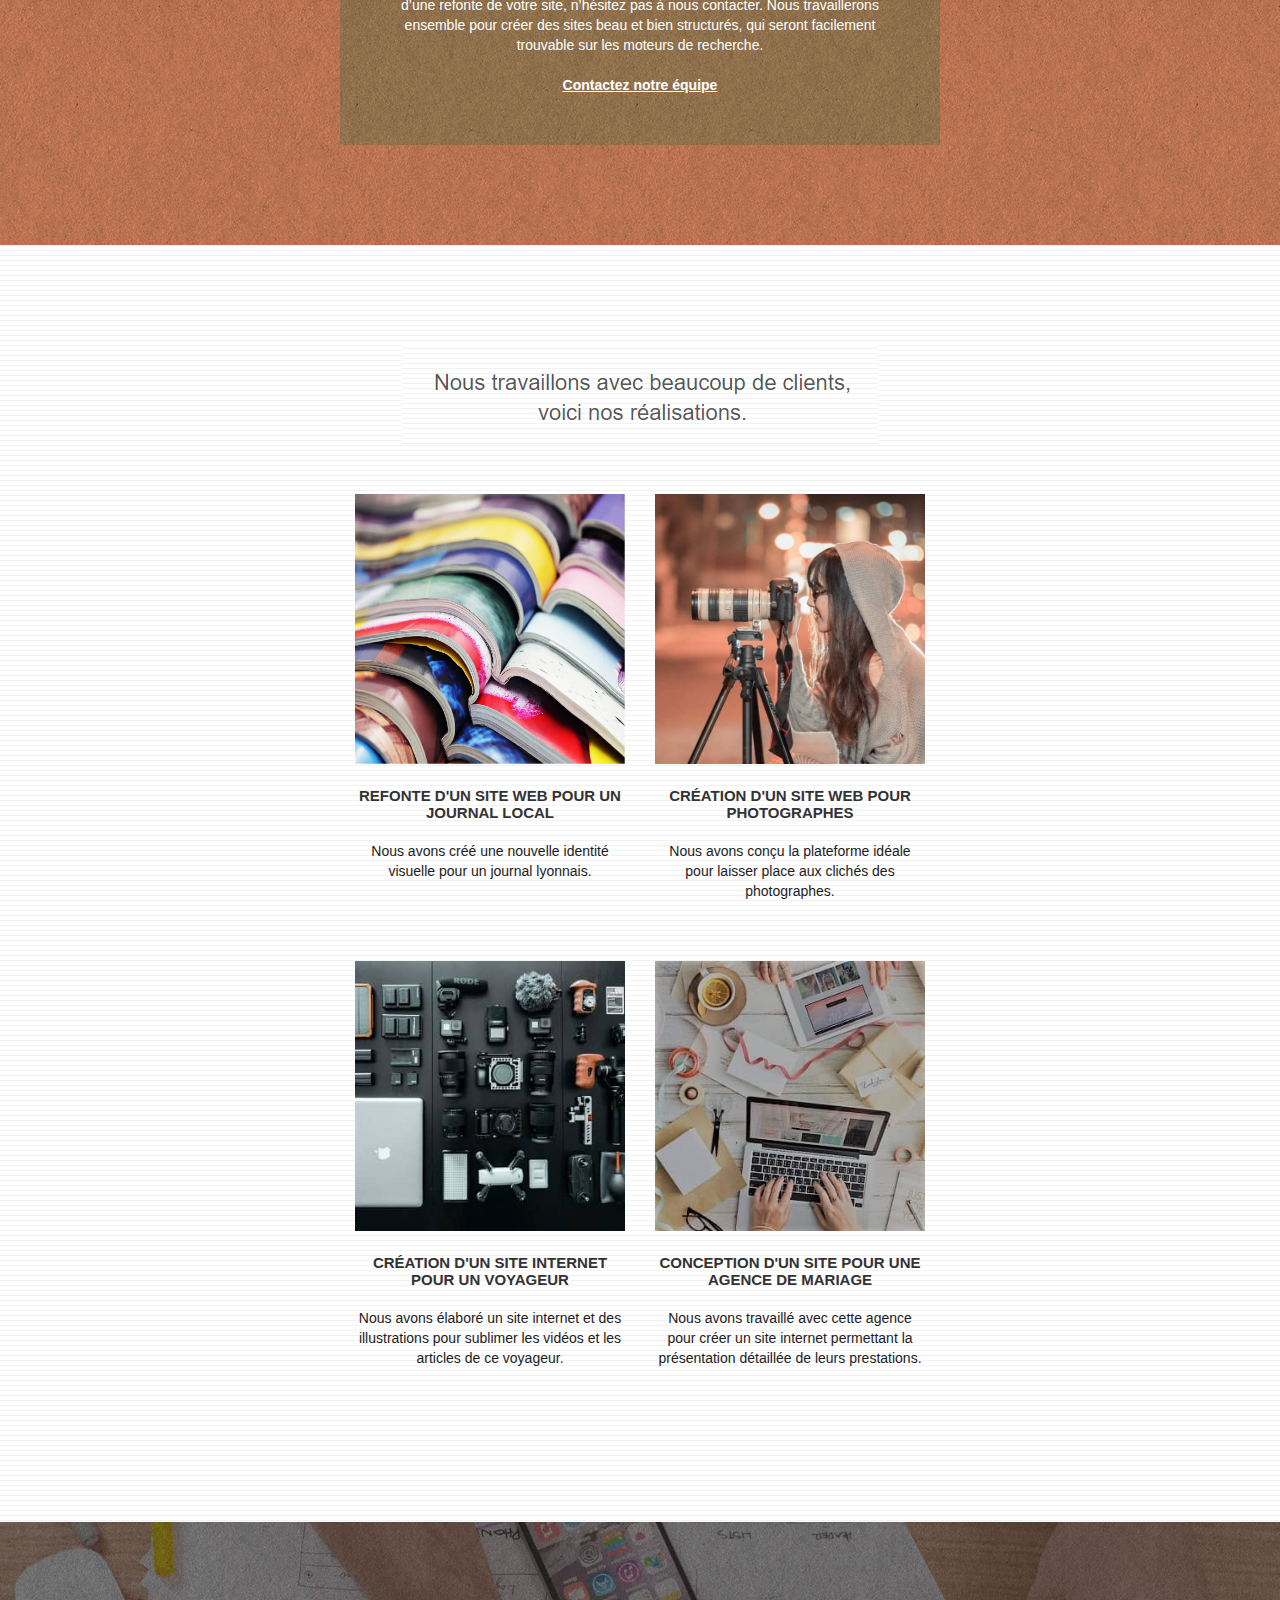
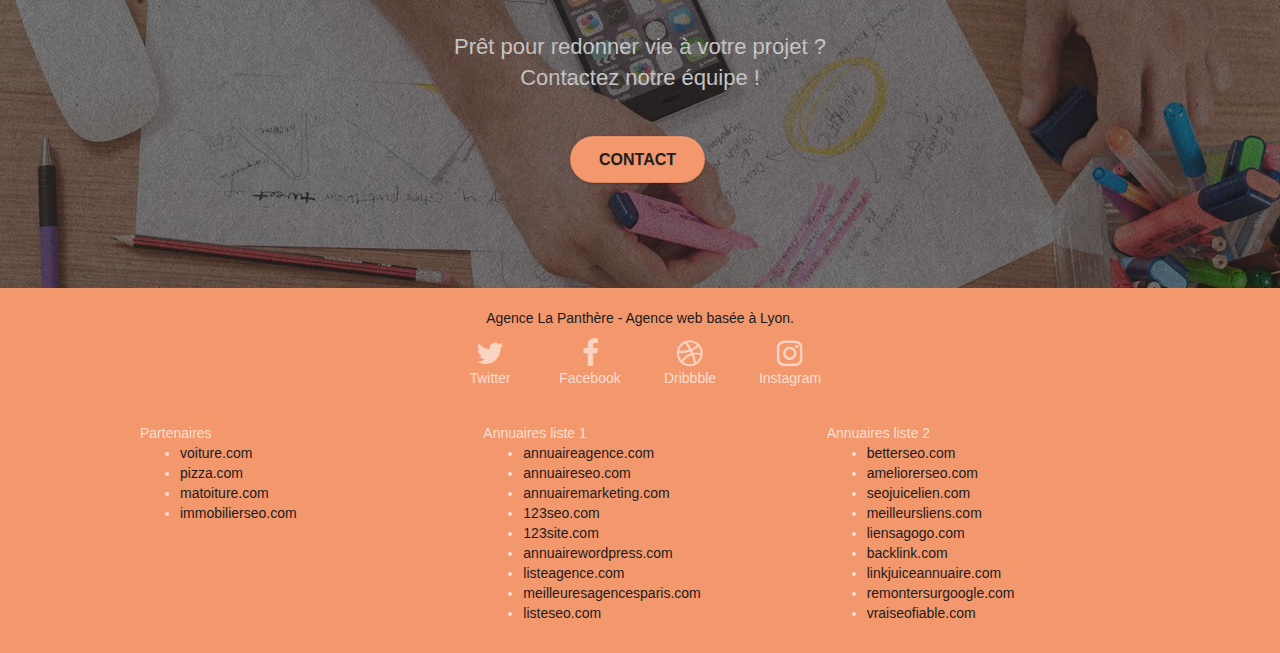
==== commit 9e2bb88c: "Correction des liens dans le header page 2" ====
--- a/index.html
+++ b/index.html
@@ -46,8 +46,6 @@
 				<ul class="site-navigation nav navbar-nav">
 					<li>
 						<a href="index.html">Accueil</a>
-					</li>
-					<li>
 					</li>
 					<li>
 						<a href="page2.html">page2 &gt;</a>
--- a/style.css
+++ b/style.css
@@ -28,7 +28,6 @@
 }
 
 .bloc {
-    width: 100%;
     clear: both;
     background: 50% 50% no-repeat;
     padding: 0 50px;
@@ -326,10 +325,15 @@
     float: left;
     margin-top: 4px;
     font-size: 16px;
+    margin-right: 8px;
 }
 
 .navbar-nav .open .dropdown-menu > li > a {
     text-align: inherit;
+}
+
+.nav {
+    list-style-type: none;
 }
 
 .nav > li a:hover,
@@ -369,6 +373,9 @@
         right: 20px;
         transform: translate(0, -50%);
         -webkit-transform: translateY(-50%);
+    }
+    .navbar {
+        position: relative;
     }
     .nav > li .dropdown-menu a,
     .nav > li .dropdown-menu a:hover {
@@ -655,8 +662,14 @@
     color: #1C1C1C;
 }
 
+a:link {
+    text-decoration: none;
+}
+
 .container {
     max-width: 1000px;
+    margin-right: auto;
+    margin-left: auto;
 }
 
 .hero-bloc-text {
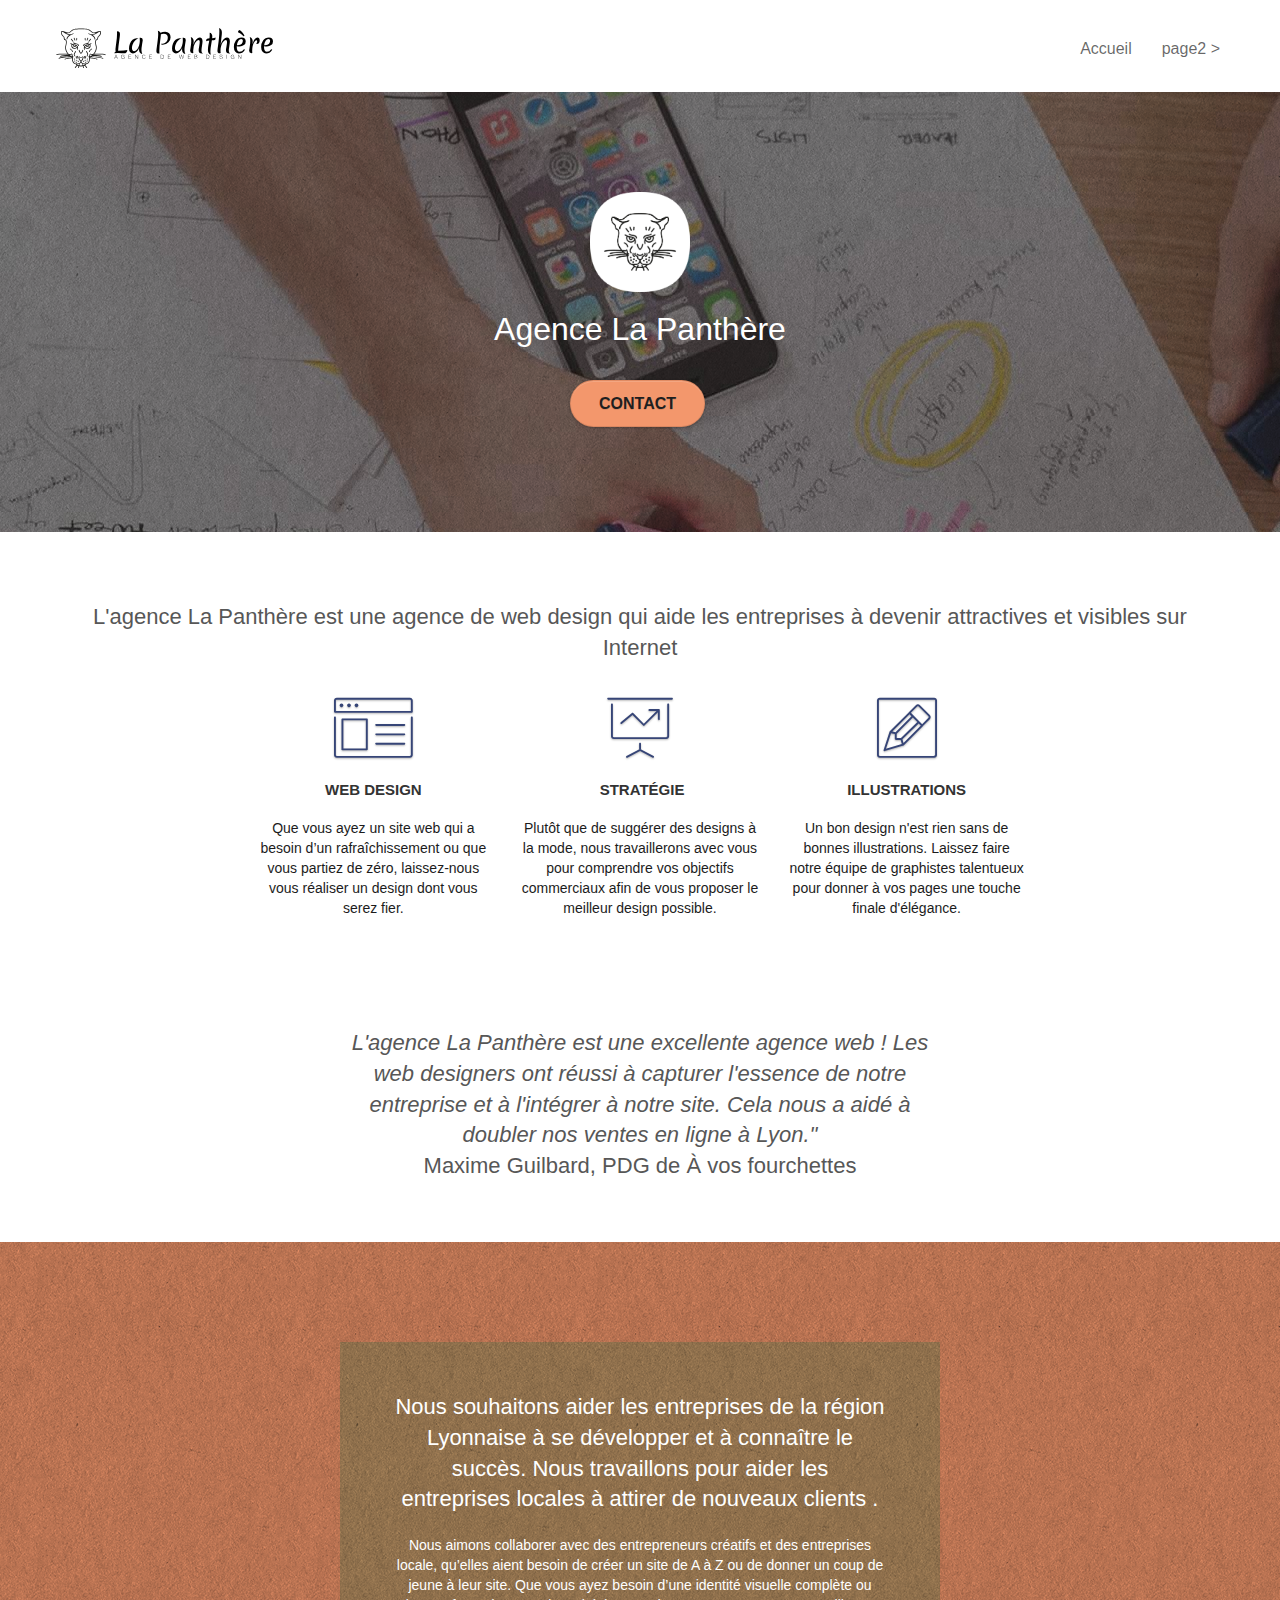
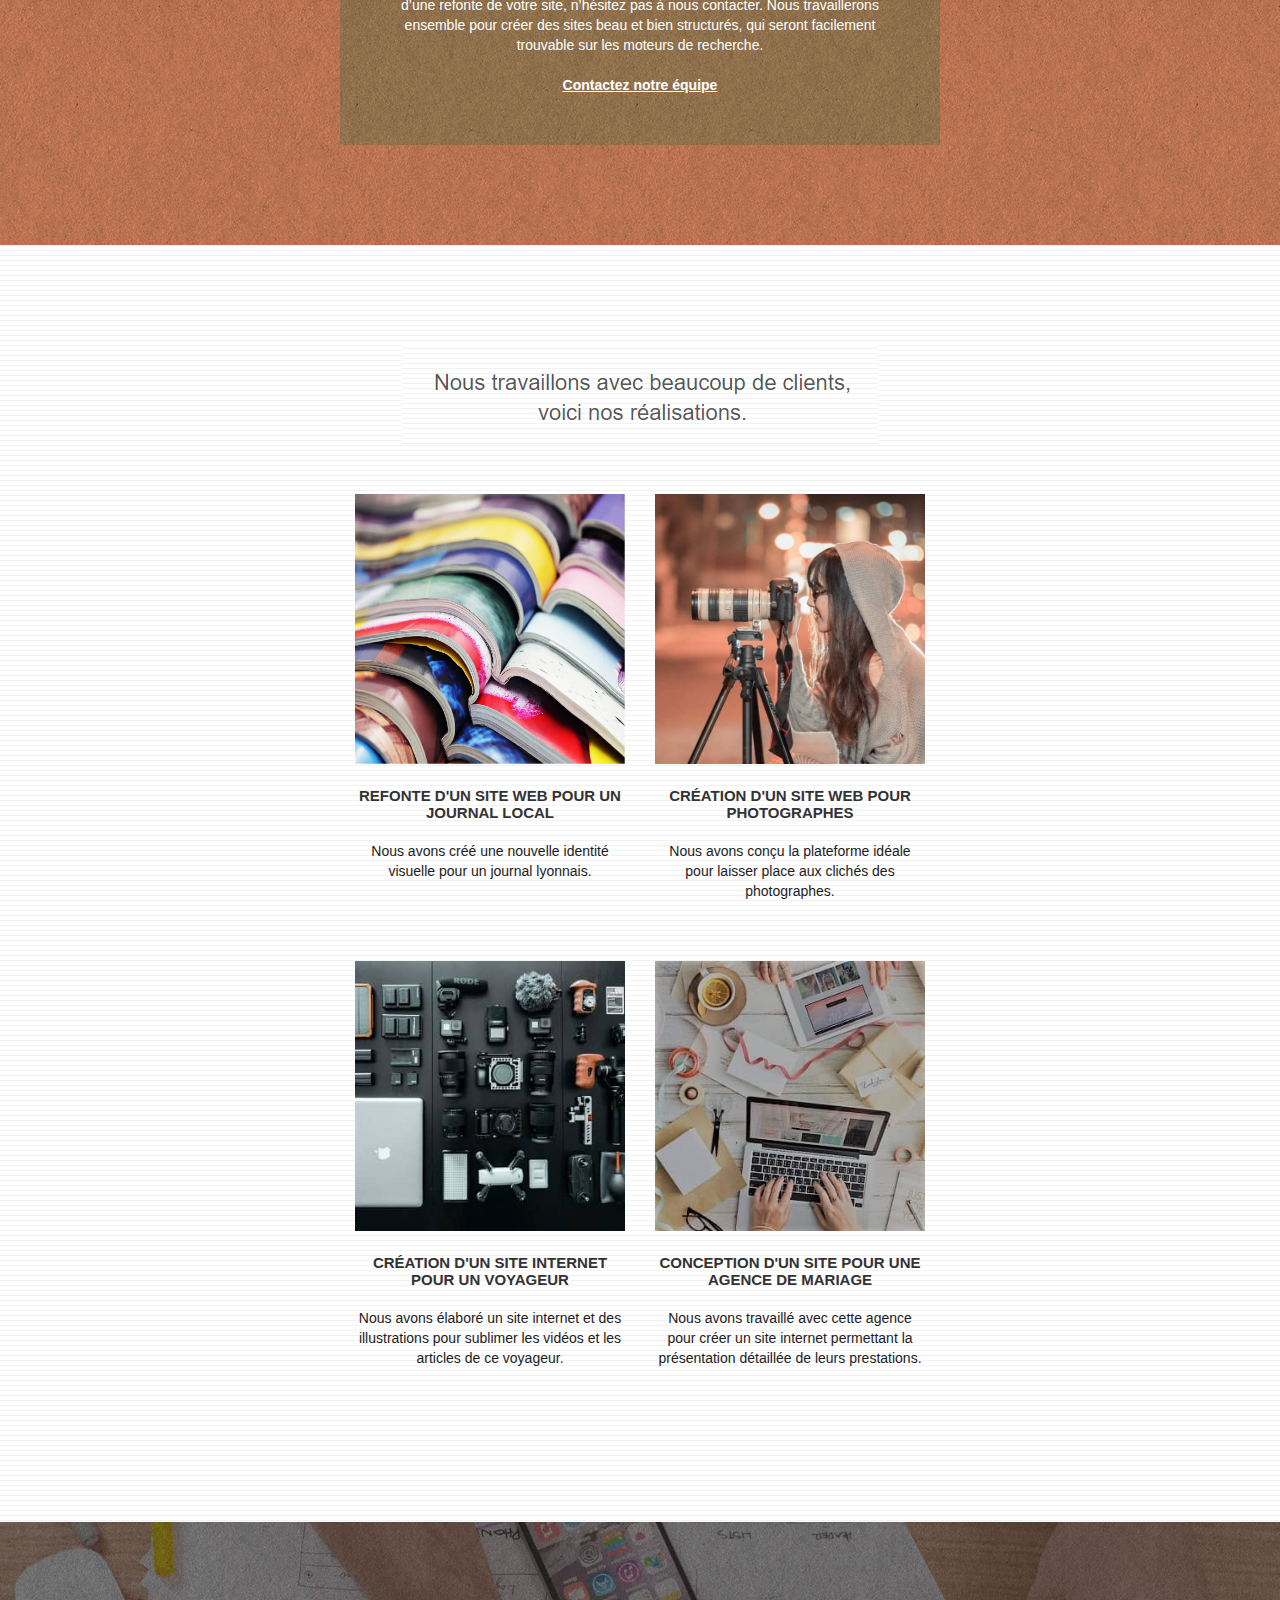
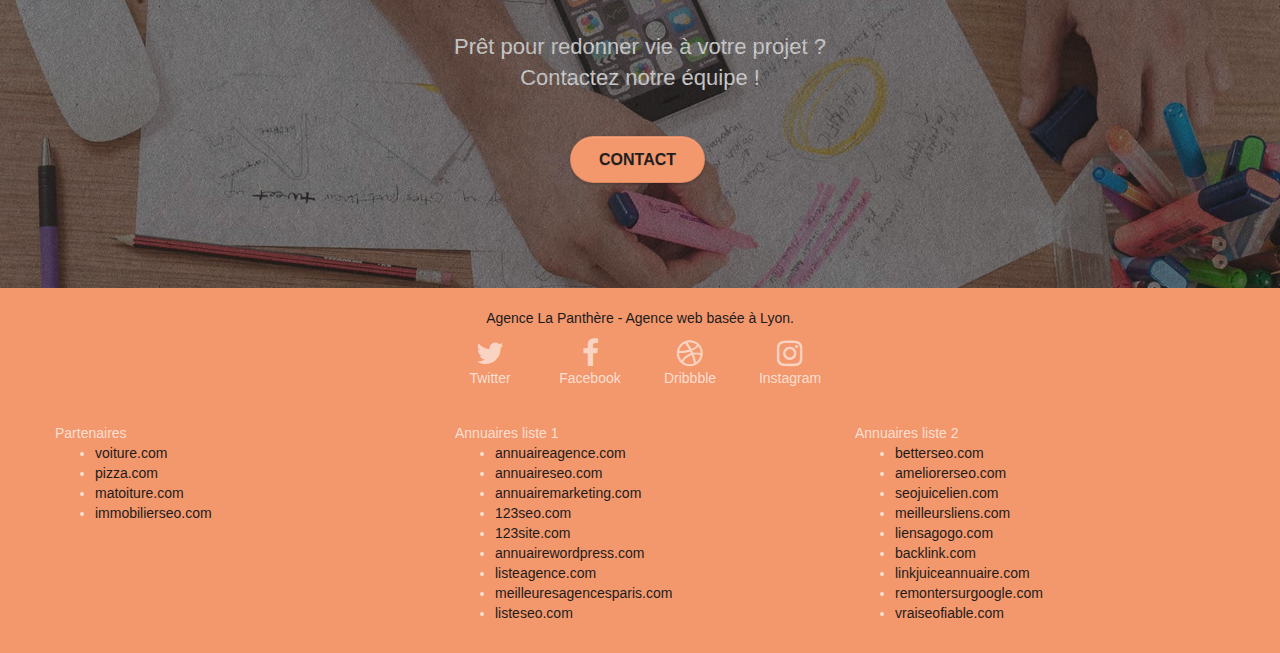
==== commit c754869d: "Correction header page 2, Suppression des .min" ====
--- a/index.html
+++ b/index.html
@@ -46,6 +46,8 @@
 				<ul class="site-navigation nav navbar-nav">
 					<li>
 						<a href="index.html">Accueil</a>
+					</li>
+					<li>
 					</li>
 					<li>
 						<a href="page2.html">page2 &gt;</a>
--- a/style.css
+++ b/style.css
@@ -28,6 +28,7 @@
 }
 
 .bloc {
+    width: 100%;
     clear: both;
     background: 50% 50% no-repeat;
     padding: 0 50px;
@@ -325,7 +326,6 @@
     float: left;
     margin-top: 4px;
     font-size: 16px;
-    margin-right: 8px;
 }
 
 .navbar-nav .open .dropdown-menu > li > a {
@@ -349,7 +349,6 @@
 .navbar-toggle:hover {
     background: transparent!important;
 }
-
 .navbar-toggle .icon-bar {
     background-color: rgba(0, 0, 0, .5);
     width: 26px;
@@ -667,7 +666,6 @@
 }
 
 .container {
-    max-width: 1000px;
     margin-right: auto;
     margin-left: auto;
 }
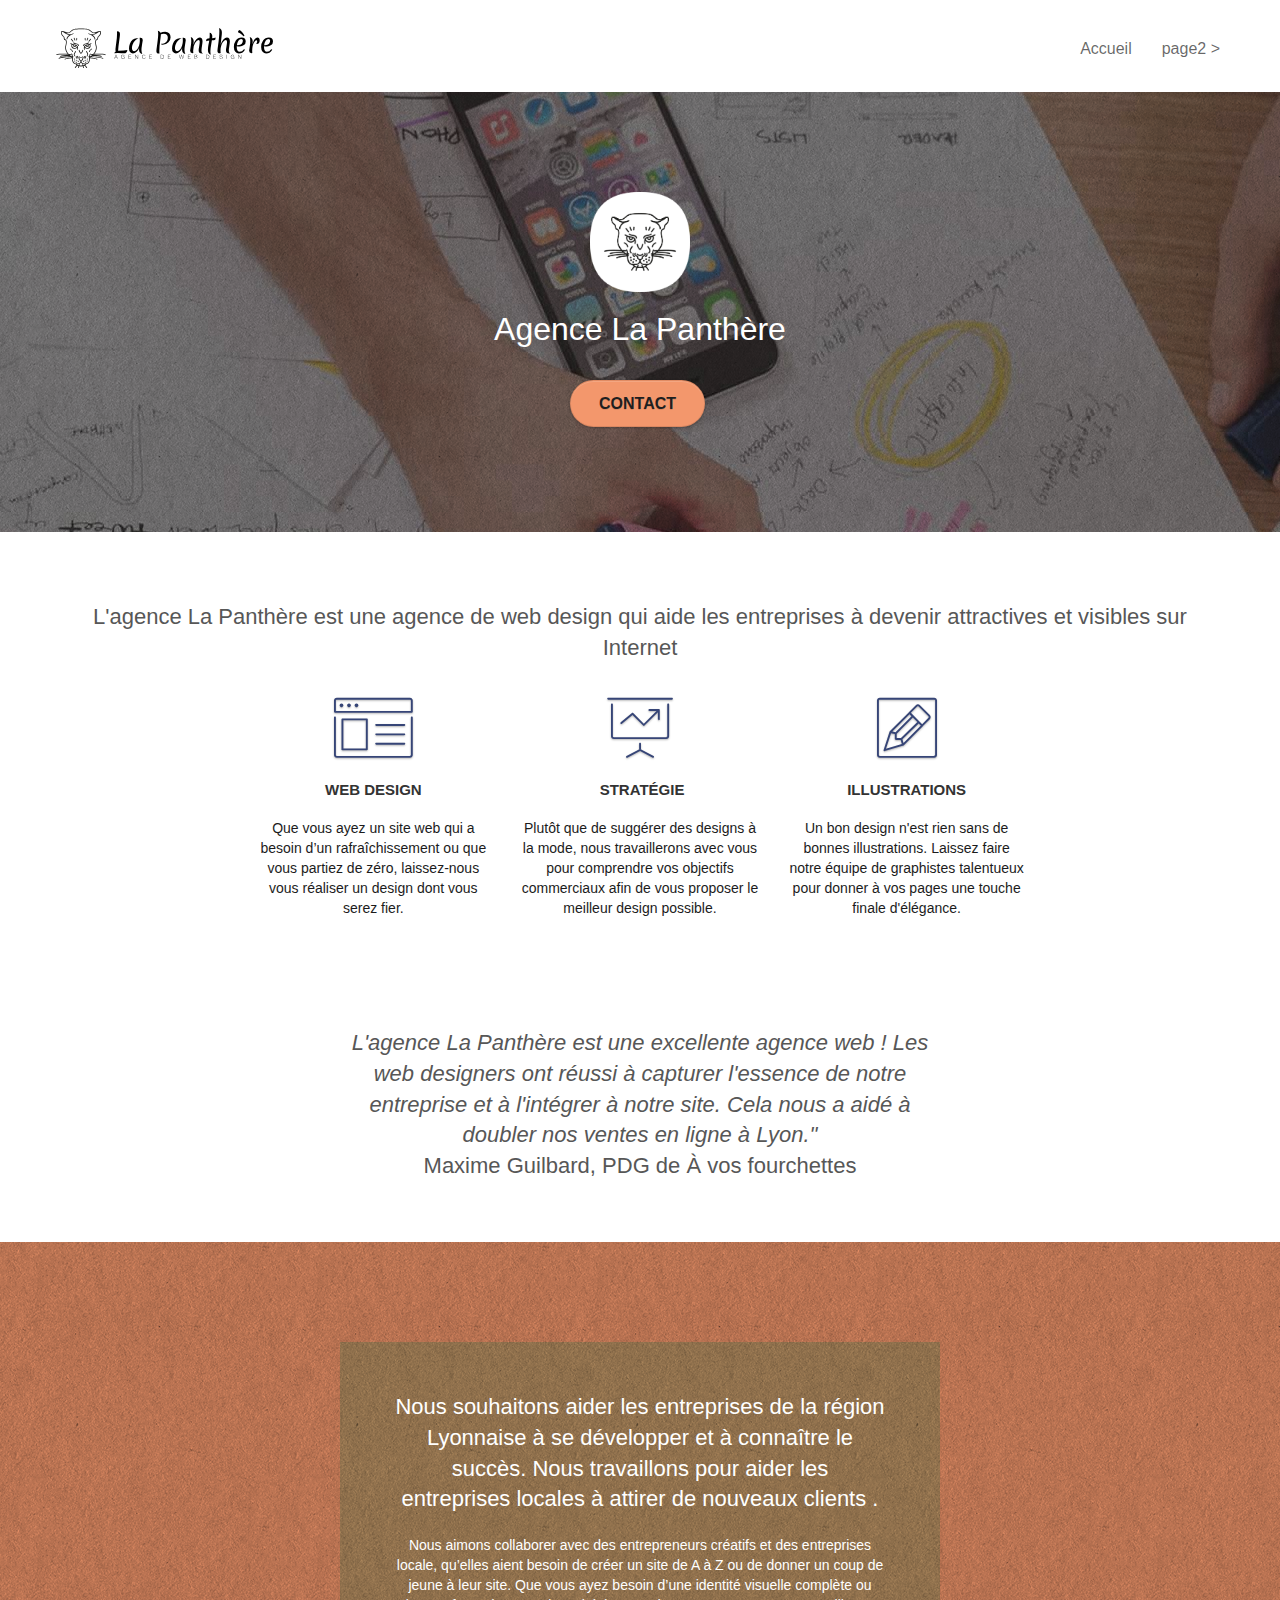
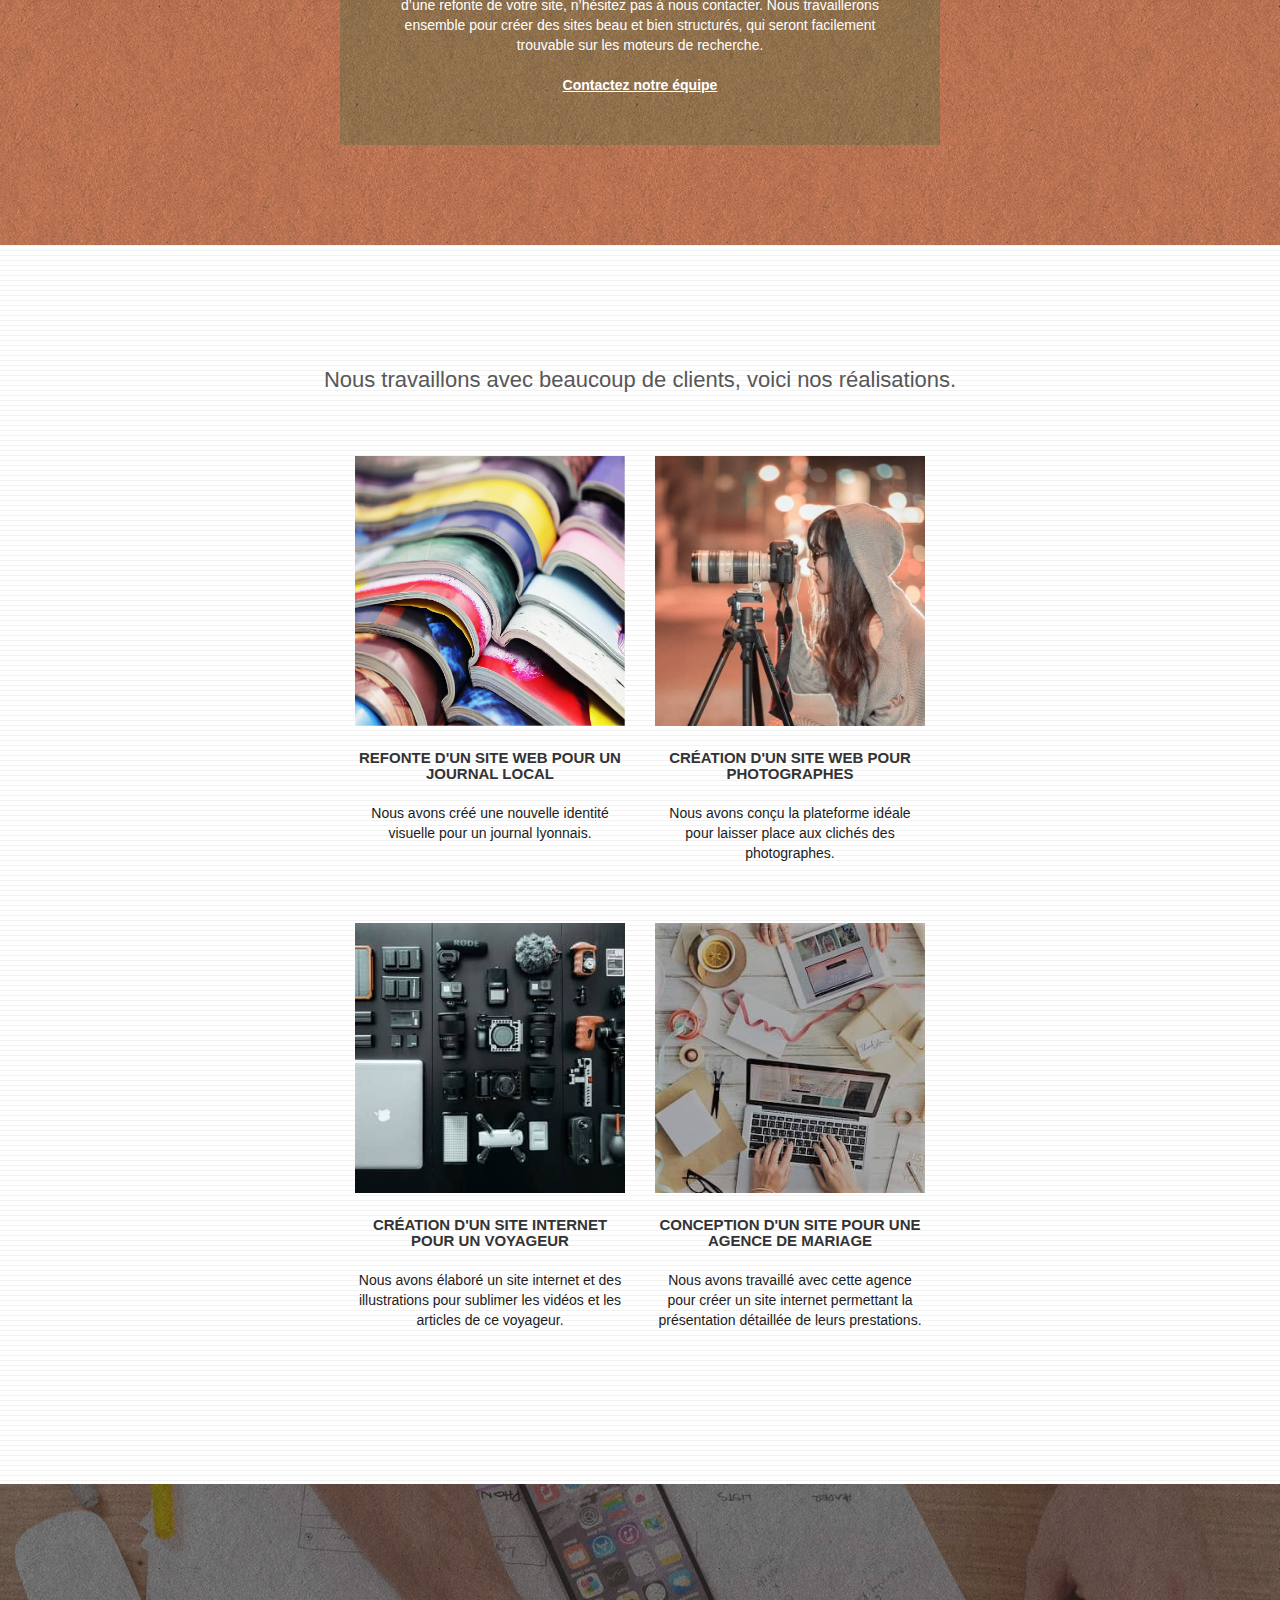
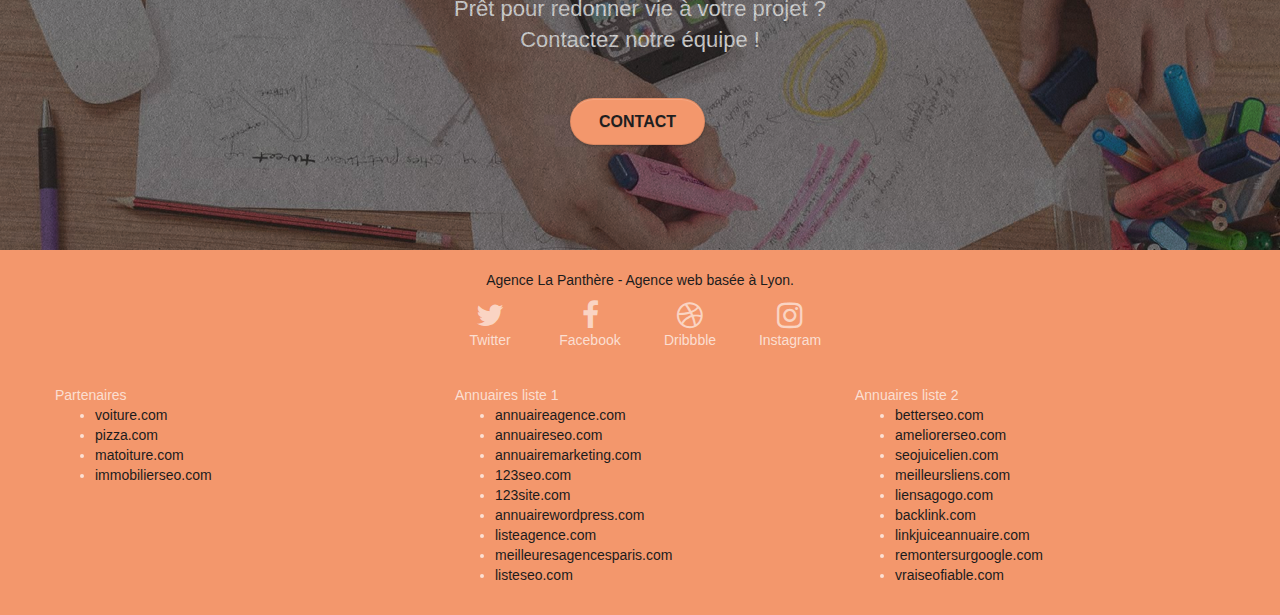
==== commit f0de6f34: "modification d'une image en texte" ====
--- a/index.html
+++ b/index.html
@@ -7,17 +7,15 @@
     <meta name="viewport" content="width=device-width, initial-scale=1.0, viewport-fit=cover">
     <link rel="shortcut icon" type="image/png" href="favicon.jpg">
     
-	<link rel="stylesheet" type="text/css" href="./css/bootstrap.css">
-	<link rel="stylesheet" type="text/css" href="style.css">
-	<link rel="stylesheet" type="text/css" href="./css/font-awesome.css">
-	<link rel="stylesheet" type="text/css" href="./css/et-line.css">
+	<link rel="stylesheet" type="text/css" href="./css/bootstrap.min.css">
+	<link rel="stylesheet" type="text/css" href="style.min.css">
+	<link rel="stylesheet" type="text/css" href="./css/font-awesome.min.css">
+	<link rel="stylesheet" type="text/css" href="./css/et-line.min.css">
 	
     
 	<script src="./js/jquery-2.1.0.js"></script>
 	<script src="./js/bootstrap.js"></script>
 	<script src="./js/blocs.js"></script>
-	<script src="./js/jquery.touchSwipe.js" defer></script>
-	<script src="./js/gmaps.js"></script>
 
     <title>La Panthère, agence de webdesign</title>
 
@@ -34,7 +32,6 @@
 <!-- bloc-0 -->
 <div class="bloc bgc-white l-bloc " id="bloc-0">
 	<div class="container bloc-sm">
-
 		<nav class="navbar row">
 			<div class="navbar-header">
 				<a class="navbar-brand" href="index.html"><img src="img/agence-la-panthere-monochrome.svg" alt="paris web design logo agence web meilleure agence" height="40" /></a>
@@ -155,7 +152,7 @@
 	<div class="container bloc-lg">
 		<div class="row">
 			<div class="col-sm-12 text-center">
-				<img alt="agence web, agence web paris, web design paris, stratégie web" src="img/title2.png" />
+				<h2>Nous travaillons avec beaucoup de clients, voici nos réalisations.</h2>
 			</div>
 		</div>
 		<div class="row tight-width-whitespace portfolio-row">
--- a/style.min.css
+++ b/style.min.css
@@ -0,0 +1 @@
+.d-bloc .navbar-toggle .icon-bar,body{background:#fff}.bloc .container,.row.row-no-gutters>[class*=" col-"],.row.row-no-gutters>[class^=col-]{padding-right:0;padding-left:0}body{margin:0}.nav>li{float:left}a,button{outline:0!important}.scrollToTop,a,button{transition:.3s ease-in-out}a:hover,a:link{text-decoration:none}body{padding:0;overflow-x:hidden;-webkit-font-smoothing:antialiased;-moz-osx-font-smoothing:grayscale}a:hover{cursor:pointer}.bloc{width:100%;clear:both;background:50% 50%/cover no-repeat;padding:0 50px;-webkit-background-size:cover;-moz-background-size:cover;-o-background-size:cover;position:relative}.bloc-lg{padding:100px 50px}.bloc-md{padding:50px}.bloc-sm{padding:20px 50px}.bg-repeat,.bg-t-edge{-webkit-background-size:auto!important;-moz-background-size:auto!important;-o-background-size:auto!important;background-size:auto!important}.bg-repeat,.nav>li a:focus,.nav>li a:hover{background:0 0}.bg-t-edge{background:top no-repeat}.bloc-bg-texture::before{content:"";background-size:2px 2px;position:absolute;top:0;bottom:0;left:0;right:0}.texture-paper::before{background:url("img/texture-paper.png") 0 0/280px 280px}.navbar-toggle:hover{background:0 0!important}.b-parallax{background-attachment:fixed}.d-bloc{color:rgba(255,255,255,.7)}.d-bloc button:hover{color:rgba(255,255,255,.9)}.d-bloc .navbar a,.d-bloc .navbar-brand,.d-bloc a .icon-lg,.d-bloc a .icon-md,.d-bloc h1 a,.d-bloc h2 a,.d-bloc h3 a,.d-bloc p a{color:rgba(255,255,255,.6)}.d-bloc .navbar a:hover,.d-bloc .navbar-brand:hover,.d-bloc a:hover .icon-lg,.d-bloc a:hover .icon-md,.d-bloc h1 a:hover,.d-bloc h2 a:hover,.d-bloc h3 a:hover,.d-bloc p a:hover{color:#fff}.l-bloc{color:rgba(0,0,0,.5)}.l-bloc button:hover{color:rgba(0,0,0,.7)}.l-bloc .navbar a,.l-bloc .navbar-brand,.l-bloc .navbar-toggle .icon-bar,.l-bloc a .icon-lg,.l-bloc a .icon-md,.l-bloc h1 a,.l-bloc h2 a,.l-bloc h3 a,.l-bloc p a{color:rgba(0,0,0,.6)}.l-bloc .navbar a:hover,.l-bloc .navbar-brand:hover,.l-bloc a:hover .icon-lg,.l-bloc a:hover .icon-md,.l-bloc h1 a:hover,.l-bloc h2 a:hover,.l-bloc h3 a:hover,.l-bloc p a:hover{color:#000}.voffset{margin-top:30px}.voffset-lg{margin-top:80px}.row-no-gutters{margin-right:0;margin-left:0}#bloc-1-hero h1{font-size:32px}.navbar{margin-bottom:0;z-index:1}.navbar-brand{height:auto;padding:3px 15px;font-size:25px;font-weight:600;line-height:44px}.navbar-brand img{max-height:200px;margin:0 5px 0 0;display:inline}.navbar-brand img[src$=svg]{min-width:100px}.navbar .nav{padding-top:2px;margin-right:-16px;float:right;z-index:1}.nav>li{margin-top:4px;font-size:16px}.nav{list-style-type:none}.navbar-toggle{margin:10px 10px 0 0;border:0}.mg-lg,.mg-md{margin-top:10px}.navbar-toggle .icon-bar{background-color:rgba(0,0,0,.5);width:26px}@media (min-width:768px){.site-navigation{position:absolute;top:50%;right:20px;transform:translate(0,-50%);-webkit-transform:translateY(-50%)}.navbar{position:relative}}.mg-md{margin-bottom:20px}.mg-lg{margin-bottom:40px}.btn{margin:0 5px 5px 0}.btn-d,.btn-d:focus,.btn-d:hover{color:#fff;background:rgba(0,0,0,.3)}.btn-rd{border-radius:40px}.btn-clean{border:1px solid rgba(0,0,0,.08);border-bottom-color:rgba(0,0,0,.1);text-shadow:0 1px 0 rgba(0,0,1,.1);box-shadow:0 1px 3px rgba(0,0,1,.25),inset 0 1px 0 0 rgba(255,255,255,.15)}.icon-md{font-size:30px!important}.icon-lg{font-size:60px!important}p{font-size:14px}.sm-shadow{text-shadow:0 1px 2px rgba(0,0,0,.3)}.form-control{border-color:rgba(0,0,0,.1);box-shadow:none}.scrollToTop{width:40px;height:40px;position:fixed;bottom:20px;right:20px;opacity:0;z-index:500}.scrollToTop span{margin-top:6px}a[data-lightbox]{position:relative;display:block;text-align:center}a[data-lightbox]:hover::before{content:"+";font-family:HelveticaNeue-Light,"Helvetica Neue Light","Helvetica Neue",Helvetica,Arial;font-size:32px;width:50px;height:50px;margin-left:-25px;border-radius:50%;background:rgba(0,0,0,.6);color:#fff;font-weight:100;z-index:1;position:absolute;top:50%;transform:translateY(-50%);-webkit-transform:translateY(-50%)}a[data-lightbox]:hover img{opacity:.6;-webkit-animation-fill-mode:none;animation-fill-mode:none}.btn,h1,h2,h3,label{font-family:helvetica;font-weight:400;color:#575757!important}h1,h3{color:#333!important}a,p{color:#1c1c1c}.container{margin-right:auto;margin-left:auto}.hero-bloc-text{font-size:38px}.cta-hero,h3{text-transform:uppercase;font-weight:700}.tight-width-whitespace{max-width:600px;margin:auto}.h1{font-size:20px;font-family:"Open Sans"}.cta-hero{margin-top:22px;color:#fff!important;padding:12px 28px;font-size:16px}.social{max-width:400px;margin:auto auto 35px;color:rgba(255,255,255,.7)}h2{font-size:22px;line-height:1.4em}h3{font-size:15px}.med-width-whitespace{max-width:800px;margin:auto;box-shadow:0 0 0 #000}.icons{margin-bottom:14px;margin-top:24px}.ltc-white,.tc-white,.white{color:#fff!important}.portfolio-thumb{margin-bottom:24px}.portfolio-row{margin-bottom:44px;margin-top:50px}.black-background{background-color:rgba(165,147,99,.7);padding:40px}.bold-link{font-weight:900;text-decoration:underline!important}.bgc-white{background-color:#fff}.bgc-dark-slate-blue{background-color:#364577}.bgc-atomic-tangerine{background-color:#f3976c}.btn-atomic-tangerine{background:#f3976c;color:#1f1f1f!important}.btn-atomic-tangerine:hover{background:#874628!important;color:#fff!important}.ltc-white:hover{color:#ccc!important}.icon-dark-slate-blue{color:#364577!important;border-color:#364577!important}.bg-dots-bg{background-image:url("img/dots-bg.png")}.bg-lines-h2-bg{background-image:url("img/lines-h2-bg.png")}.bg-banniere{background-image:url("img/agence-la-panthere.jpg")}.bg-presentation{background-image:url("img/image-de-presentation.jpg")}@media (max-width:1024px){.bloc{padding-left:20px;padding-right:20px}}@media (max-width:992px) and (min-width:768px){.navbar .nav{max-width:80%}}@media only screen and (min-width:768px) and (max-width:1024px) and (orientation:landscape){.b-parallax{background-attachment:scroll}}@media only screen and (min-width:1024px) and (max-width:1366px) and (-webkit-min-device-pixel-ratio:1.5){.b-parallax{background-attachment:scroll}}@media (max-width:991px){.container{width:100%}.b-parallax{background-attachment:scroll}.page-container{overflow-x:hidden;position:relative}}@media (max-width:400px){.bloc{padding-left:0;padding-right:0}}@media (max-width:767px){.page-container{overflow-x:hidden;position:relative}h1,h2,h3,p{padding-left:10px!important;padding-right:10px!important}.b-parallax{background-attachment:scroll}.navbar .nav{padding-top:0;border-top:1px solid rgba(0,0,0,.2);float:none!important}.navbar.row{margin-left:0;margin-right:0}.site-navigation{position:inherit;transform:none;-webkit-transform:none;-ms-transform:none}.nav>li{margin-top:0;border-bottom:1px solid rgba(0,0,0,.1);background:rgba(0,0,0,.05);text-align:left;padding-left:15px;width:100%}.nav>li:hover{background:rgba(0,0,0,.08)}.navbar-collapse{padding:0;overflow-x:hidden;-webkit-box-shadow:none;box-shadow:none}.navbar-brand img{max-height:40px;width:auto}.bloc,.bloc-md,.bloc-sm{padding-left:0;padding-right:0}.bloc-lg{padding:40px 0}.voffset{margin-top:5px}.voffset-lg{margin-top:30px}form{padding:5px}}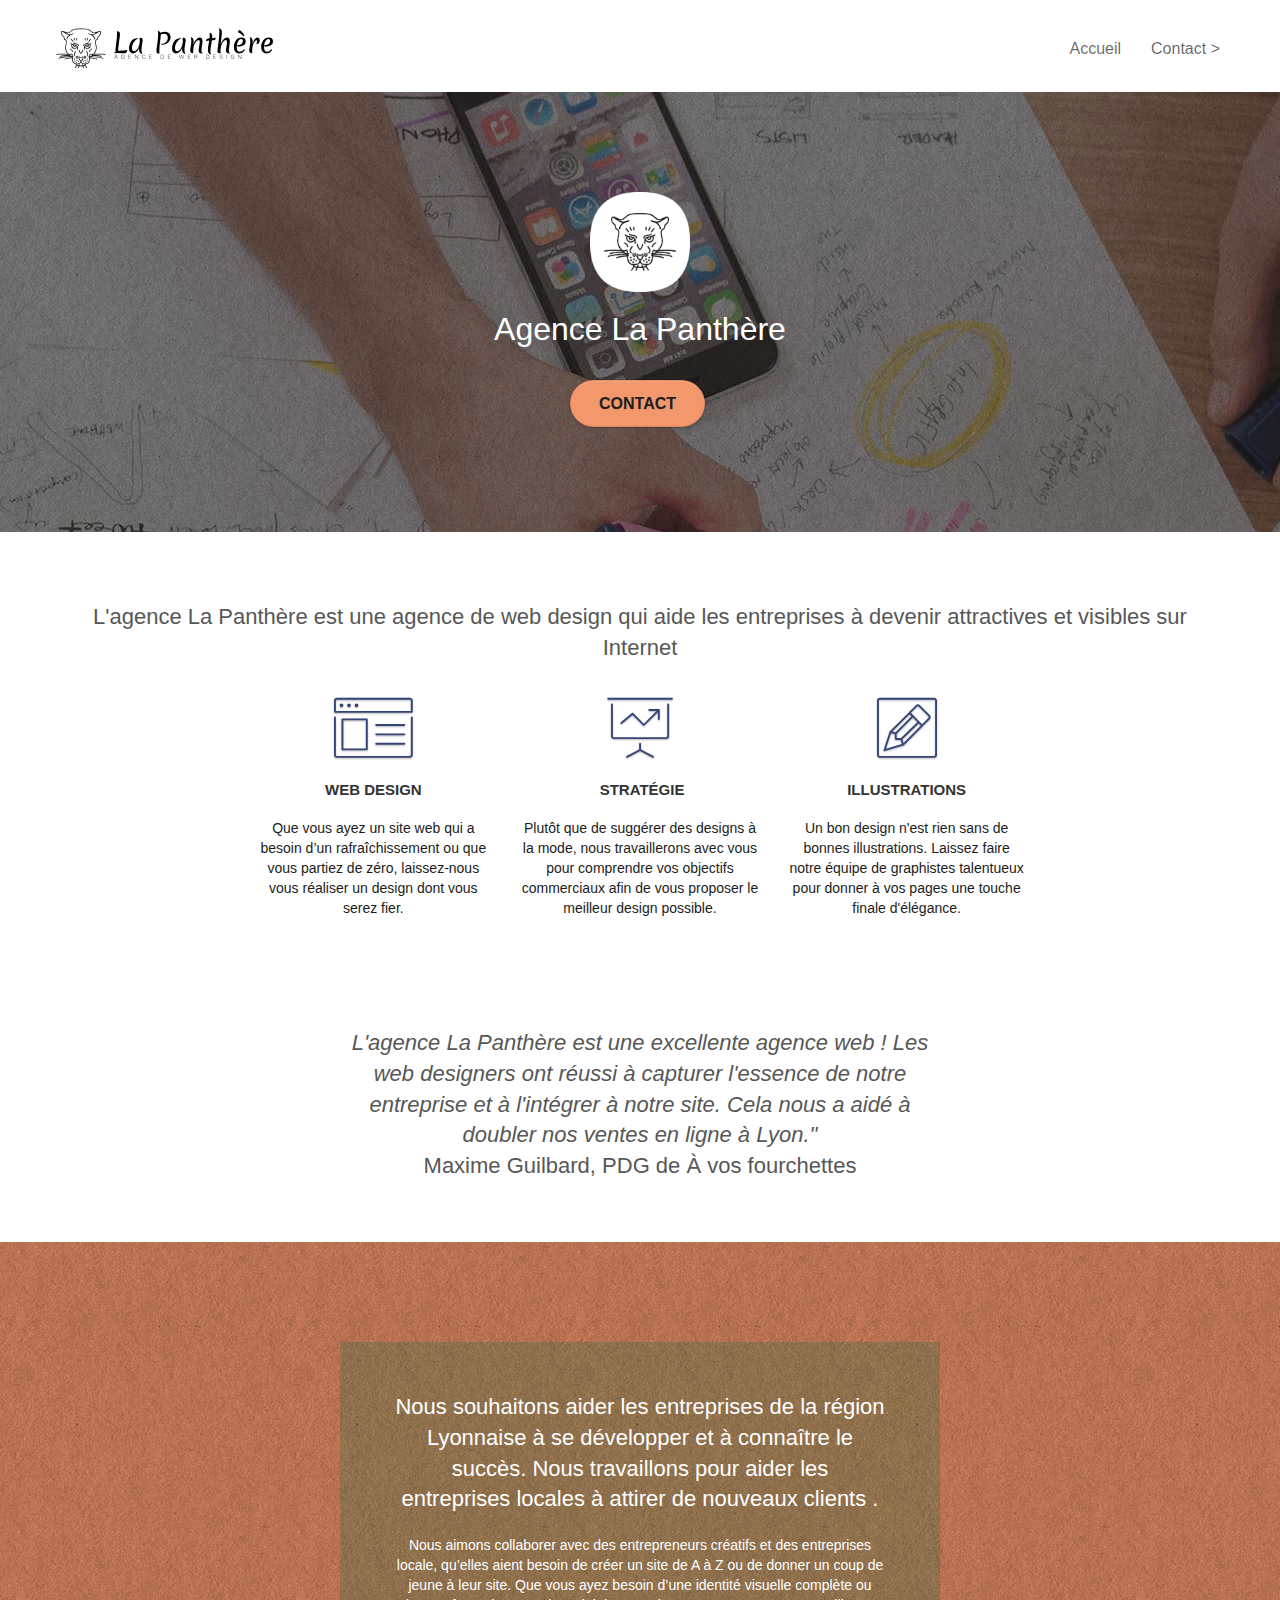
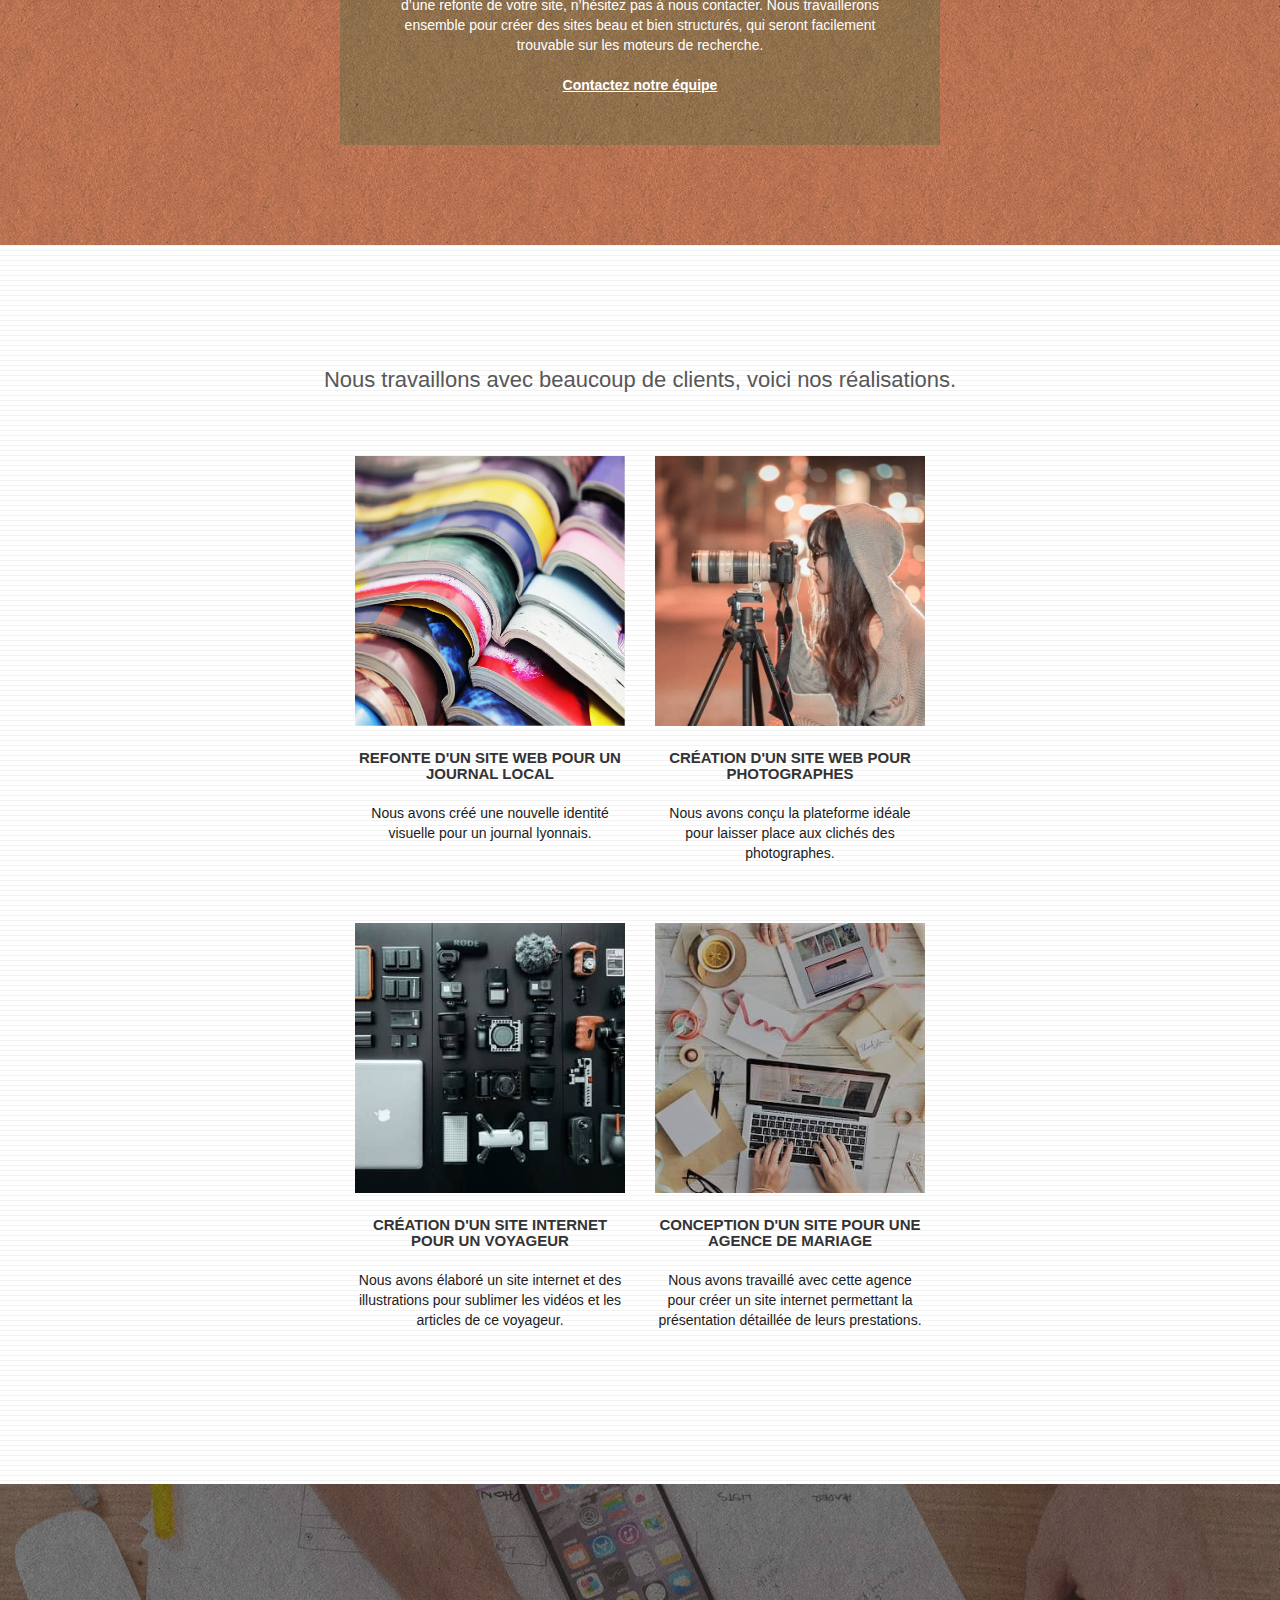
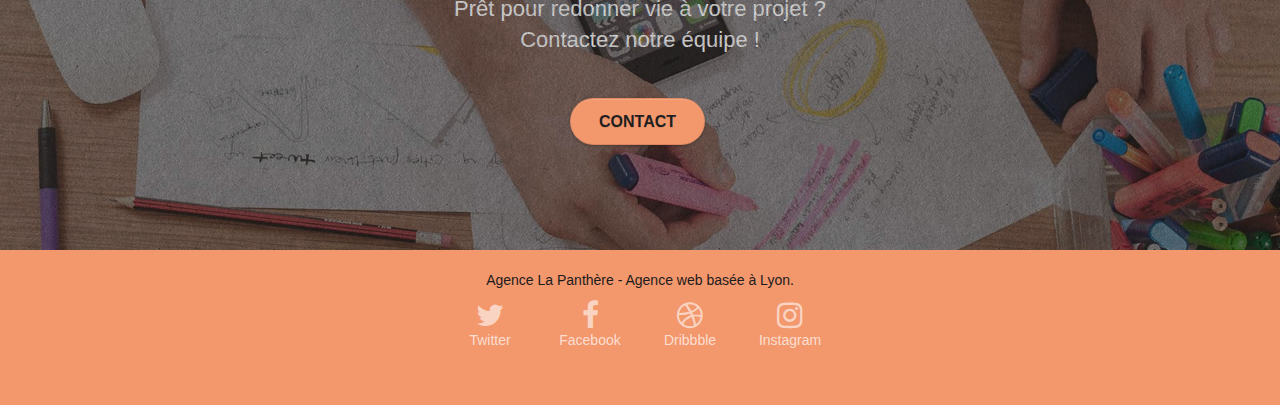
==== commit e3fb0489: "Suppression des liens et modification de page 2 en contact" ====
--- a/index.html
+++ b/index.html
@@ -47,7 +47,7 @@
 					<li>
 					</li>
 					<li>
-						<a href="page2.html">page2 &gt;</a>
+						<a href="page2.html">Contact &gt;</a>
 					</li>
 				</ul>
 			</div>
@@ -244,45 +244,6 @@
 						</div>
 					</div>
 				</div>
-				<div class="row">
-					<div class="col-sm-4">
-						Partenaires
-							<ul>
-								<li><a href="voiture.com">voiture.com</a></li>
-								<li><a href="pizza.com">pizza.com</a></li>
-								<li><a href="matoiture.com">matoiture.com</a></li>
-								<li><a href="immobilierseo.com">immobilierseo.com</a></li>
-							</ul>		
-					</div>
-					<div class="col-sm-4">
-						Annuaires liste 1
-						<ul>
-							<li><a href="annuaireagence.com">annuaireagence.com</a></li>
-							<li><a href="annuaireseo.com">annuaireseo.com</a></li>
-							<li><a href="annuairemarketing.com">annuairemarketing.com</a></li>
-							<li><a href="123seoture.com">123seo.com</a></li>
-							<li><a href="123site.com">123site.com</a></li>
-							<li><a href="annuairewordpress.com">annuairewordpress.com</a></li>
-							<li><a href="listeagence.com">listeagence.com</a></li>
-							<li><a href="meilleuresagencesparis.com">meilleuresagencesparis.com</a></li>
-							<li><a href="listeseo.com">listeseo.com</a></li>
-						</ul>
-					</div>
-					<div class="col-sm-4">
-						Annuaires liste 2
-						<ul>
-							<li><a href="betterseo.com">betterseo.com</a></li>
-							<li><a href="ameliorerseo.com">ameliorerseo.com</a></li>
-							<li><a href="seojuicelien.com">seojuicelien.com</a></li>
-							<li><a href="meilleursliens.com">meilleursliens.com</a></li>
-							<li><a href="liensagogo.com">liensagogo.com</a></li>
-							<li><a href="backlink.com">backlink.com</a></li>
-							<li><a href="linkjuiceannuaire.com">linkjuiceannuaire.com</a></li>
-							<li><a href="remontersurgoogle.com">remontersurgoogle.com</a></li>
-							<li><a href="vraiseofiable.com">vraiseofiable.com</a></li>
-						</ul>
-					</div>
-				</div>
 			</div>
 		</div>
 	</div>
